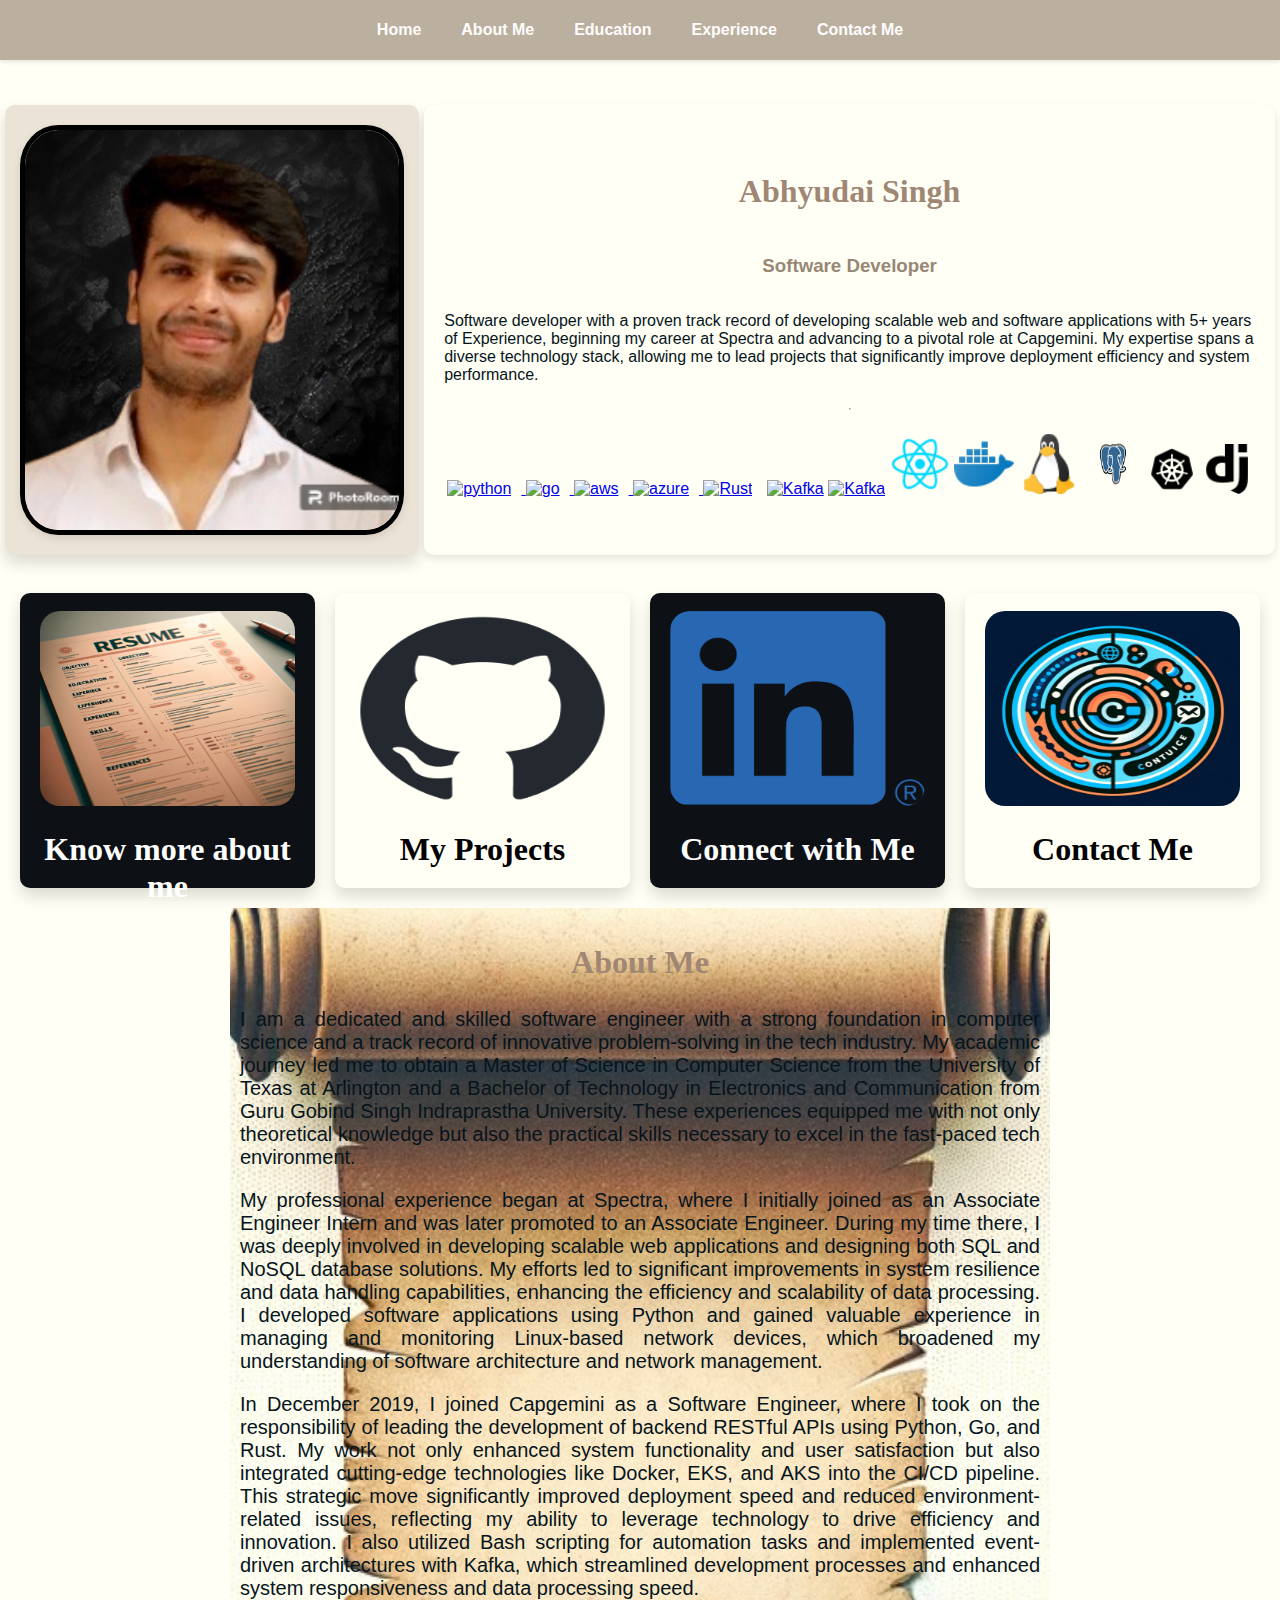
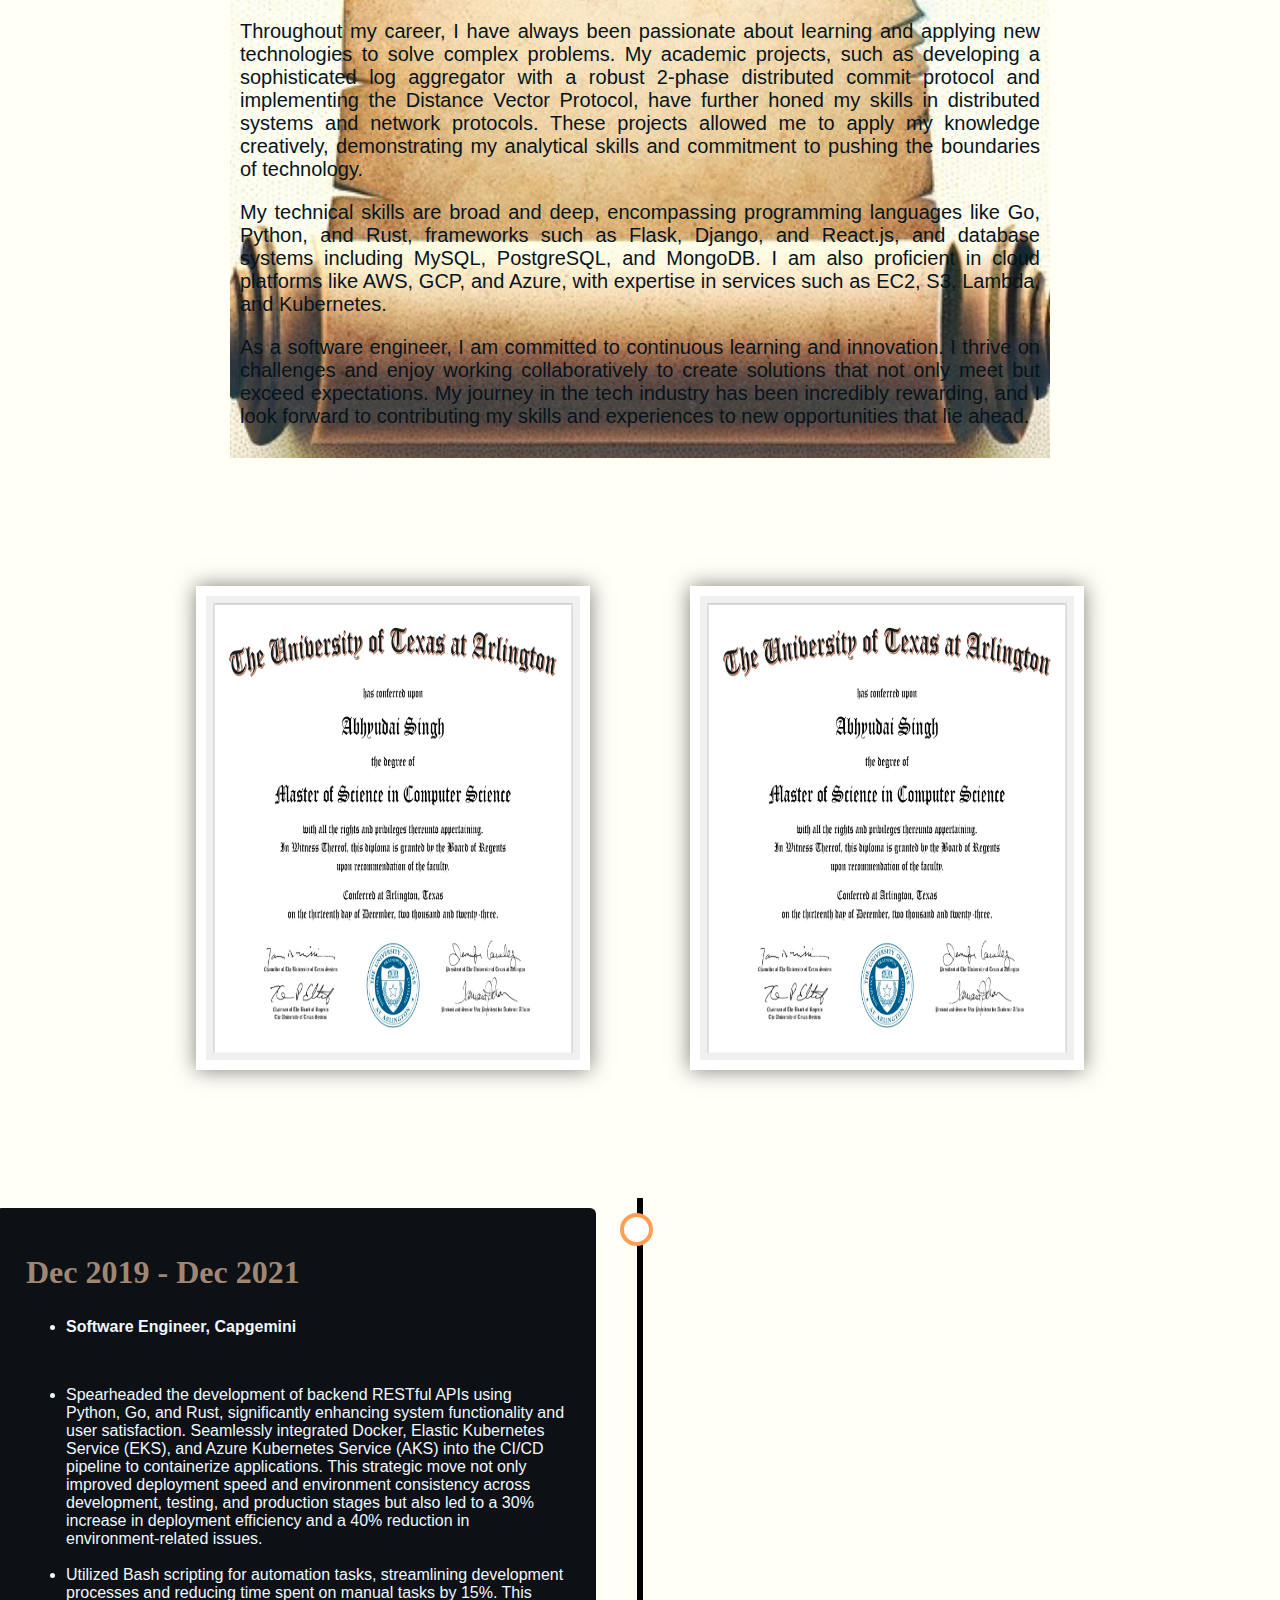
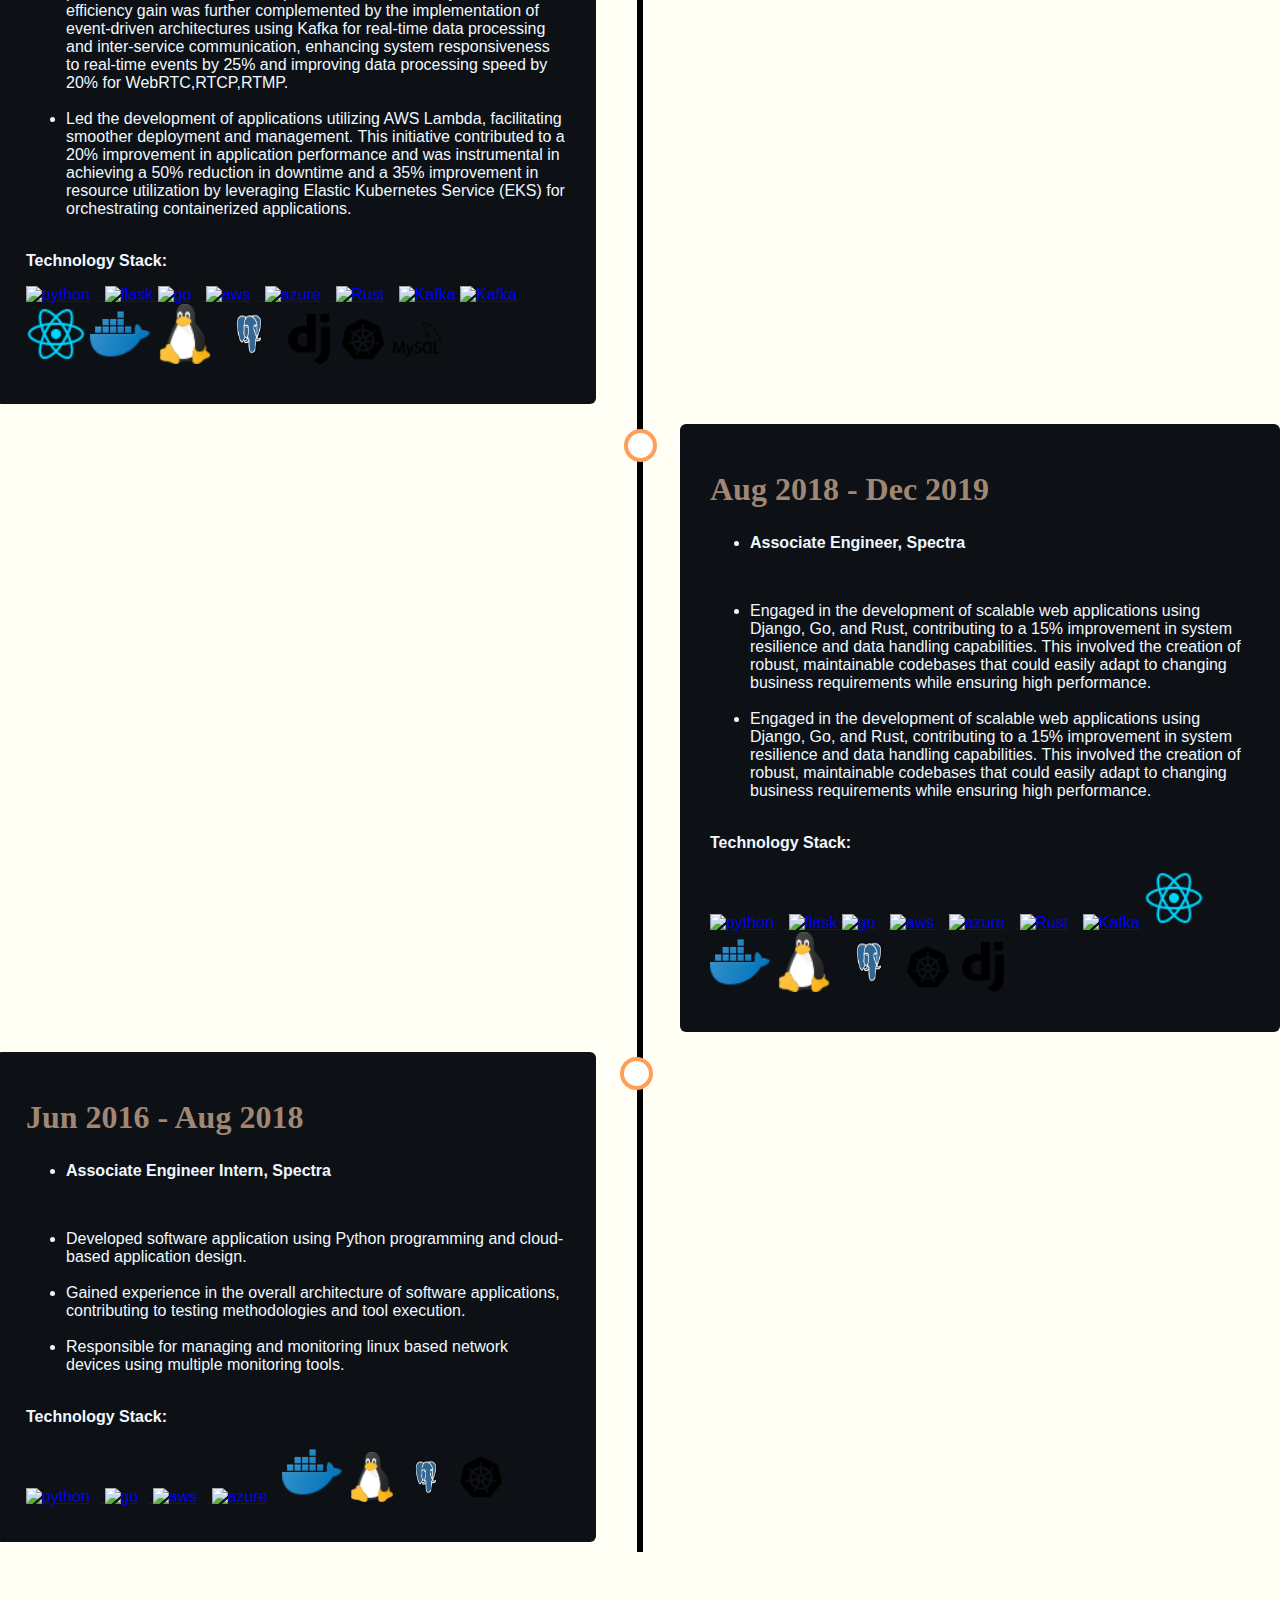
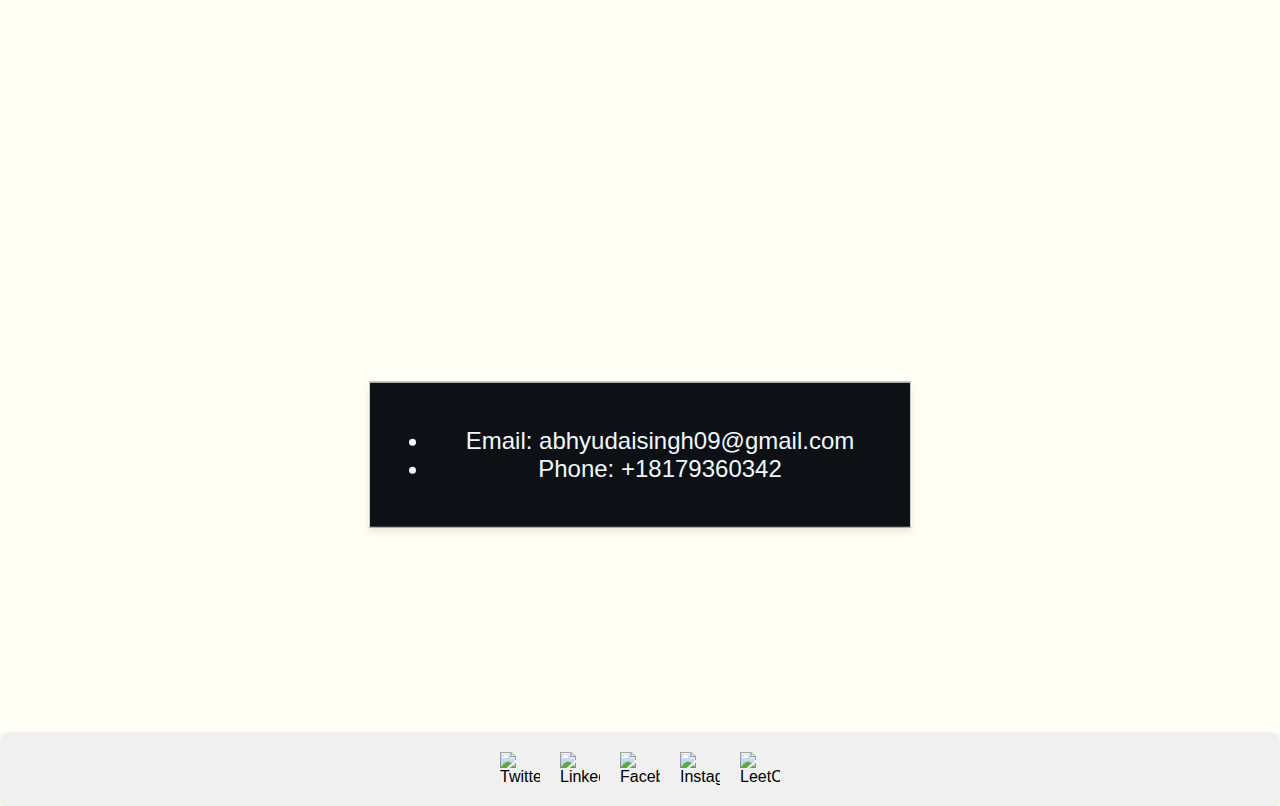
==== index.html @ ac322823 "final" ====
<!DOCTYPE html>
<html lang="en">
<head>
<meta charset="UTF-8">
<meta name="viewport" content="width=device-width, initial-scale=1.0">
<title>Abhyudai Singh - Software Developer</title>
<link rel="stylesheet" href="./css/homepage.css">
<link rel="stylesheet" href="./css/imgaboutme.css">
<link rel="stylesheet" href="./css/lowecontainer.css">
<link rel="stylesheet" href="./css/aboutme.css">
<link rel="stylesheet" href="./css/education.css">
<link rel="stylesheet" href="./css/experience.css">
<link rel="stylesheet" href="./css/contact.css">
<script src="./javascript/homepage.js" defer></script>
</head>
<body>

<header>
  <nav class="navbar">
    <ul class="nav-links">
      <li><a href="#home">Home</a></li>
      <li><a href="#aboutme">About Me</a></li>
      <li><a href="#Education">Education</a></li>
      <li><a href="#Experience">Experience</a></li>
      <li><a href="#Contact">Contact Me</a></li>
    </ul>
  </nav>
</header>


<section id="home">
  <div class="flex-container">
      <div class="profile-card">
          <img src="./media/Profileimage2.png" alt="Profile Photo" class="profile-photo">
      </div>
      <div class="right-box">
          <h2>Abhyudai Singh</h2>
          <h3>Software Developer</h3>
          <p>Software developer with a proven track record of developing scalable web and software applications with 5+ years of Experience, beginning my career at Spectra and advancing to a pivotal role at Capgemini. 
            My expertise spans a diverse technology stack, allowing me to lead projects that significantly improve deployment efficiency and system performance.
          <hr>
          <p>
            <a href="https://www.python.org" target="blank" rel="noreferrer"> <img src="https://raw.githubusercontent.com/devicons/devicon/master/icons/python/python-original.svg" alt="python" width="50" height="50" style="padding-right: 10px;"/> </a> 
            <a href="https://golang.org" target="blank" rel="noreferrer"> <img src="https://raw.githubusercontent.com/devicons/devicon/master/icons/go/go-original.svg" alt="go" width="50" height="50" style="padding-right: 10px;"/> </a>
            <a href="https://aws.amazon.com" target="blank" rel="noreferrer"> <img src="https://raw.githubusercontent.com/devicons/devicon/master/icons/amazonwebservices/amazonwebservices-original-wordmark.svg" alt="aws" width="50" height="50"" style="padding-right: 10px;"/> </a>
            <a href="https://azure.microsoft.com/en-in/" target="blank" rel="noreferrer"> <img src="https://www.vectorlogo.zone/logos/microsoft_azure/microsoft_azure-icon.svg" alt="azure" width="50" height="50" style="padding-right: 10px;"/> </a>
            <a href="https://www.rust-lang.org/" target="_blank" rel="noreferrer"><img src="https://www.rust-lang.org/static/images/rust-logo-blk.svg" alt="Rust" width="50" height="50" style="padding-right: 10px;"/></a>
            <a href="https://kafka.apache.org/" target="_blank" rel="noreferrer"><img src="https://kafka.apache.org/logos/kafka_logo--simple.png" alt="Kafka" width="60" height="60"/></a>
            <a href="https://rocket.rs/" target="_blank" rel="noreferrer"><img src="https://rocket.rs/v0.5/images/box-logo.png?__bcid=0C0FB3C3D426B1CE" alt="Kafka" width="50" height="50"/></a>
            <img src="./media/react.png" alt="Degree" alt="react" width="60" height="60">
            <img src="./media/docker.png" alt="Degree" alt="docker" width="60" height="60">
            <img src="./media/linux.png" alt="Degree" alt="linux" width="60" height="60">
            <img src="./media/PostgreSQL.png" alt="Degree" alt="postgres" width="60" height="60">
            <img src="./media/kubernetes_icon.png"  alt="kubernetes" width="50" height="50">
            <img src="./media/django.png" alt="Degree" alt="django" width="50" height="50">
          </p>
      </div>
  </div>

  <div class="flex-container2">
    <div class="box profile-card">
        <div class="inner-box">
          <a href="https://drive.google.com/file/d/14_QAOTYILf1igeqcrAUSYI22vL2f5qqM/view?usp=sharing" title="Click to view">
          <img src="./media/resume.png" alt="Resume" width="100%" height="80%" class="img-rounded"></a>
          <h1>Know more about me</h1>
        </div>
    </div>
    <div class="box profile-card">
        <div class="inner-box">
          <a href="https://github.com/Axs7941" title="Click to view">
            <img src="./media/github-mark.png" alt="Github" width="100%" height="80%" class="img-rounded"></a>
            <h1>My Projects</h1>
        </div>
    </div>
    <div class="box profile-card">
        <div class="inner-box">
          <a href="https://www.linkedin.com/in/abhyudaisingh09/" title="Click to view">
            <img src="./media/linkedin.png" alt="LinkedIN" width="100%" height="80%" class="img-rounded" ></a>
            <h1>Connect with Me</h1>
        </div>
    </div>
    <div class="box profile-card">
        <div class="inner-box">
            <a href="#Contact" title="Click to view">
            <img src="./media/contact.png" alt="Contact Me" width="100%" height="80%" class="img-rounded" ></a>
            <h1>Contact Me</h1>
        </div>
    </div>
  </div>
</section>


<section id="aboutme">
  <article>
    <div class="scroll">
      <h2 style="text-align: center;">About Me</h2>
      <p>I am a dedicated and skilled software engineer with a strong foundation in computer science and a track record of innovative problem-solving in the tech industry. My academic journey led me to obtain a Master of Science in Computer Science from the University of Texas at Arlington and a Bachelor of Technology in Electronics and Communication from Guru Gobind Singh Indraprastha University. These experiences equipped me with not only theoretical knowledge but also the practical skills necessary to excel in the fast-paced tech environment.</p>

      <p>My professional experience began at Spectra, where I initially joined as an Associate Engineer Intern and was later promoted to an Associate Engineer. During my time there, I was deeply involved in developing scalable web applications and designing both SQL and NoSQL database solutions. My efforts led to significant improvements in system resilience and data handling capabilities, enhancing the efficiency and scalability of data processing. I developed software applications using Python and gained valuable experience in managing and monitoring Linux-based network devices, which broadened my understanding of software architecture and network management.</p>

      <p>In December 2019, I joined Capgemini as a Software Engineer, where I took on the responsibility of leading the development of backend RESTful APIs using Python, Go, and Rust. My work not only enhanced system functionality and user satisfaction but also integrated cutting-edge technologies like Docker, EKS, and AKS into the CI/CD pipeline. This strategic move significantly improved deployment speed and reduced environment-related issues, reflecting my ability to leverage technology to drive efficiency and innovation. I also utilized Bash scripting for automation tasks and implemented event-driven architectures with Kafka, which streamlined development processes and enhanced system responsiveness and data processing speed.</p>

      <p>Throughout my career, I have always been passionate about learning and applying new technologies to solve complex problems. My academic projects, such as developing a sophisticated log aggregator with a robust 2-phase distributed commit protocol and implementing the Distance Vector Protocol, have further honed my skills in distributed systems and network protocols. These projects allowed me to apply my knowledge creatively, demonstrating my analytical skills and commitment to pushing the boundaries of technology.</p>

      <p>My technical skills are broad and deep, encompassing programming languages like Go, Python, and Rust, frameworks such as Flask, Django, and React.js, and database systems including MySQL, PostgreSQL, and MongoDB. I am also proficient in cloud platforms like AWS, GCP, and Azure, with expertise in services such as EC2, S3, Lambda, and Kubernetes.</p>

      <p>As a software engineer, I am committed to continuous learning and innovation. I thrive on challenges and enjoy working collaboratively to create solutions that not only meet but exceed expectations. My journey in the tech industry has been incredibly rewarding, and I look forward to contributing my skills and experiences to new opportunities that lie ahead.</p>
    </div>
    
</article>

</section>


<section id="Education">
  <div class="frames-container">
    <div class="photo-frame">
      <img src="./media/Gdegre.jpg" alt="Degree">
    </div>
    <div class="photo-frame">
      <img src="./media/Gdegre.jpg" alt="Degree">
    </div>
  </div>
</section>

<section id="Experience">
  <div class="timeline">
    <div class="container left">
      <div class="content">
        <h2>Dec 2019 - Dec 2021</h2>
        <ul><li><strong>Software Engineer, Capgemini</strong></li></ul><br>
        <ul>
          <li>Spearheaded the development of backend RESTful APIs using Python, Go, and Rust, significantly enhancing system
            functionality and user satisfaction. Seamlessly integrated Docker, Elastic Kubernetes Service (EKS), and Azure
            Kubernetes Service (AKS) into the CI/CD pipeline to containerize applications. This strategic move not only improved
            deployment speed and environment consistency across development, testing, and production stages but also led
            to a 30% increase in deployment efficiency and a 40% reduction in environment-related issues.</li><br>
          <li>Utilized Bash scripting for automation tasks, streamlining development processes and reducing time spent on
            manual tasks by 15%. This efficiency gain was further complemented by the implementation of event-driven
            architectures using Kafka for real-time data processing and inter-service communication, enhancing system
            responsiveness to real-time events by 25% and improving data processing speed by 20% for WebRTC,RTCP,RTMP.</li><br>
          <li>Led the development of applications utilizing AWS Lambda, facilitating smoother deployment and management.
            This initiative contributed to a 20% improvement in application performance and was instrumental in achieving a
            50% reduction in downtime and a 35% improvement in resource utilization by leveraging Elastic Kubernetes Service
            (EKS) for orchestrating containerized applications.</li><br>
        </ul> 
        </p>
        <strong>Technology Stack:</strong>
        <p>
          <a href="https://www.python.org" target="blank" rel="noreferrer"> <img src="https://raw.githubusercontent.com/devicons/devicon/master/icons/python/python-original.svg" alt="python" width="50" height="50" style="padding-right: 10px;"/> </a> 
          <a href="https://flask.palletsprojects.com/" target="_blank" rel="noreferrer"> <img src="https://www.vectorlogo.zone/logos/pocoo_flask/pocoo_flask-icon.svg" alt="flask" width="50" height="50"/> </a> 
          <a href="https://golang.org" target="blank" rel="noreferrer"> <img src="https://raw.githubusercontent.com/devicons/devicon/master/icons/go/go-original.svg" alt="go" width="50" height="50" style="padding-right: 10px;"/> </a>
          <a href="https://aws.amazon.com" target="blank" rel="noreferrer"> <img src="https://raw.githubusercontent.com/devicons/devicon/master/icons/amazonwebservices/amazonwebservices-original-wordmark.svg" alt="aws" width="50" height="50"" style="padding-right: 10px;"/> </a>
          <a href="https://azure.microsoft.com/en-in/" target="blank" rel="noreferrer"> <img src="https://www.vectorlogo.zone/logos/microsoft_azure/microsoft_azure-icon.svg" alt="azure" width="50" height="50" style="padding-right: 10px;"/> </a>
          <a href="https://www.rust-lang.org/" target="_blank" rel="noreferrer"><img src="https://www.rust-lang.org/static/images/rust-logo-blk.svg" alt="Rust" width="50" height="50" style="padding-right: 10px;"/></a>
          <a href="https://kafka.apache.org/" target="_blank" rel="noreferrer"><img src="https://kafka.apache.org/logos/kafka_logo--simple.png" alt="Kafka" width="60" height="60"/></a>
          <a href="https://rocket.rs/" target="_blank" rel="noreferrer"><img src="https://rocket.rs/v0.5/images/box-logo.png?__bcid=0C0FB3C3D426B1CE" alt="Kafka" width="50" height="50"/></a>
          <img src="./media/react.png" alt="Degree" alt="react" width="60" height="60">
          <img src="./media/docker.png" alt="Degree" alt="docker" width="60" height="60">
          <img src="./media/linux.png" alt="Degree" alt="linux" width="60" height="60">
          <img src="./media/PostgreSQL.png" alt="Degree" alt="postgres" width="60" height="60">
          <img src="./media/django.png" alt="Degree" alt="django" width="50" height="50">
          <img src="./media/kubernetes_icon.png"  alt="kubernetes" width="50" height="50">
          <img src="./media/mysql.png" alt="Degree" alt="mysql" width="50" height="50">
        </p>
      </div>
    </div>
    <div class="container right">
      <div class="content">
        <h2>Aug 2018 - Dec 2019</h2>
        <ul><li><strong>Associate Engineer, Spectra</strong></li></ul><br>
        <ul>
          <li>Engaged in the development of scalable web applications using Django, Go, and Rust, contributing to a 15%
            improvement in system resilience and data handling capabilities. This involved the creation of robust, maintainable
            codebases that could easily adapt to changing business requirements while ensuring high performance.</li><br>
          <li>Engaged in the development of scalable web applications using Django, Go, and Rust, contributing to a 15%
            improvement in system resilience and data handling capabilities. This involved the creation of robust, maintainable
            codebases that could easily adapt to changing business requirements while ensuring high performance.</li><br>  
        </ul>     
            <strong>Technology Stack:</strong> 
            <p>
              <a href="https://www.python.org" target="blank" rel="noreferrer"> <img src="https://raw.githubusercontent.com/devicons/devicon/master/icons/python/python-original.svg" alt="python" width="50" height="50" style="padding-right: 10px;"/> </a> 
              <a href="https://flask.palletsprojects.com/" target="_blank" rel="noreferrer"> <img src="https://www.vectorlogo.zone/logos/pocoo_flask/pocoo_flask-icon.svg" alt="flask" width="50" height="50"/> </a> 
              <a href="https://golang.org" target="blank" rel="noreferrer"> <img src="https://raw.githubusercontent.com/devicons/devicon/master/icons/go/go-original.svg" alt="go" width="50" height="50" style="padding-right: 10px;"/> </a>
              <a href="https://aws.amazon.com" target="blank" rel="noreferrer"> <img src="https://raw.githubusercontent.com/devicons/devicon/master/icons/amazonwebservices/amazonwebservices-original-wordmark.svg" alt="aws" width="50" height="50"" style="padding-right: 10px;"/> </a>
              <a href="https://azure.microsoft.com/en-in/" target="blank" rel="noreferrer"> <img src="https://www.vectorlogo.zone/logos/microsoft_azure/microsoft_azure-icon.svg" alt="azure" width="50" height="50" style="padding-right: 10px;"/> </a>
              <a href="https://www.rust-lang.org/" target="_blank" rel="noreferrer"><img src="https://www.rust-lang.org/static/images/rust-logo-blk.svg" alt="Rust" width="50" height="50" style="padding-right: 10px;"/></a>
              <a href="https://kafka.apache.org/" target="_blank" rel="noreferrer"><img src="https://kafka.apache.org/logos/kafka_logo--simple.png" alt="Kafka" width="60" height="60"/></a>
              <img src="./media/react.png" alt="Degree" alt="react" width="60" height="60">
              <img src="./media/docker.png" alt="Degree" alt="docker" width="60" height="60">
              <img src="./media/linux.png" alt="Degree" alt="linux" width="60" height="60">
              <img src="./media/PostgreSQL.png" alt="Degree" alt="postgres" width="60" height="60">
              <img src="./media/kubernetes_icon.png"  alt="kubernetes" width="50" height="50">
              <img src="./media/django.png" alt="Degree" alt="django" width="50" height="50">
            </p>
      </div>
    </div>
    <div class="container left">
      <div class="content">
        <h2>Jun 2016 - Aug 2018</h2>
        <ul><li><strong>Associate Engineer Intern, Spectra</strong></li></ul><br>
        <ul>
          <li>Developed software application using Python programming and cloud-based application design.</li><br>
          <li>Gained experience in the overall architecture of software applications, contributing to testing methodologies and
            tool execution.</li><br>
          <li>Responsible for managing and monitoring linux based network devices using multiple monitoring tools.</li><br>  
        </ul>
        <strong>Technology Stack:</strong></p>
        <p>
          <a href="https://www.python.org" target="blank" rel="noreferrer"> <img src="https://raw.githubusercontent.com/devicons/devicon/master/icons/python/python-original.svg" alt="python" width="50" height="50" style="padding-right: 10px;"/> </a> 
          <a href="https://golang.org" target="blank" rel="noreferrer"> <img src="https://raw.githubusercontent.com/devicons/devicon/master/icons/go/go-original.svg" alt="go" width="50" height="50" style="padding-right: 10px;"/> </a>
          <a href="https://aws.amazon.com" target="blank" rel="noreferrer"> <img src="https://raw.githubusercontent.com/devicons/devicon/master/icons/amazonwebservices/amazonwebservices-original-wordmark.svg" alt="aws" width="50" height="50"" style="padding-right: 10px;"/> </a>
          <a href="https://azure.microsoft.com/en-in/" target="blank" rel="noreferrer"> <img src="https://www.vectorlogo.zone/logos/microsoft_azure/microsoft_azure-icon.svg" alt="azure" width="50" height="50" style="padding-right: 10px;"/> </a>
          <img src="./media/docker.png" alt="Degree" alt="docker" width="60" height="60">
          <img src="./media/linux.png" alt="Degree" alt="linux" width="50" height="50">
          <img src="./media/PostgreSQL.png" alt="postgres" width="50" height="50">
          <img src="./media/kubernetes_icon.png"  alt="kubernetes" width="50" height="50">
        </p>
      </div>
    </div>
  </div>

</section> 

<section id="Contact">
  <div class="big-box">
    <div class="small-box">
      <ul>
        <li>Email: abhyudaisingh09@gmail.com</li>
        <li>Phone: +18179360342</li>
      </ul> 
      </div>
  </div>
  <div class="contact-icons">
    <a href="https://twitter.com/abhyuda40724102" target="_blank"><img src="https://raw.githubusercontent.com/rahuldkjain/github-profile-readme-generator/master/src/images/icons/Social/twitter.svg" alt="Twitter" height="30" width="40" /></a>
    <a href="https://www.linkedin.com/in/abhyudaisingh09/" target="_blank"><img src="https://raw.githubusercontent.com/rahuldkjain/github-profile-readme-generator/master/src/images/icons/Social/linked-in-alt.svg" alt="LinkedIn" height="30" width="40" /></a>
    <a href="https://fb.com/abhyudai singh" target="_blank"><img src="https://raw.githubusercontent.com/rahuldkjain/github-profile-readme-generator/master/src/images/icons/Social/facebook.svg" alt="Facebook" height="30" width="40" /></a>
    <a href="https://instagram.com/abhyudasingh" target="_blank"><img src="https://raw.githubusercontent.com/rahuldkjain/github-profile-readme-generator/master/src/images/icons/Social/instagram.svg" alt="Instagram" height="30" width="40" /></a>
    <a href="https://www.leetcode.com/axs7941" target="_blank"><img src="https://raw.githubusercontent.com/rahuldkjain/github-profile-readme-generator/master/src/images/icons/Social/leet-code.svg" alt="LeetCode" height="30" width="40" /></a>
  </div>
</section>


</body>
</html>
---- css/homepage.css ----
/* Add this to your styles.css file */
body {
    margin: 0;
    font-family: 'Arial', sans-serif;
    background-color: rgba(255,255,245,255);
  }
  
  .navbar {
    background-color: rgba(187,176,159,255); /* Light peach background */
    box-shadow: 0 2px 4px rgba(0,0,0,0.1); /* Add subtle shadow to navbar */
  }
  
  .nav-links {
    list-style: none;
    padding: 0;
    margin: 0;
    display: flex;
    justify-content: center; /* Center navbar items horizontally */
    align-items: center;
    height: 60px; /* Set the height of the navbar */
  }
  
  .nav-links li {
    padding: 0 20px; /* Add padding to each navbar item */
  }
  
  .nav-links a {
    text-decoration: none;
    color: rgba(255,252,252,255); /* Dark text for the links */
    font-size: 16px;
    font-weight: bold;
    transition: color 0.3s ease-in-out;
  }
  
  .nav-links li .active {
    color: #4CAF50; /* Change as needed */
  }

  
  .nav-links a:hover {
    color:rgba(27,32,29,255); /* Change color on hover */
  }
---- css/imgaboutme.css ----
/* Flex Container */
.flex-container {
  display: flex;
  justify-content: space-between; /* Adjust this as needed */
  padding: 5px;
  gap: 5px; /* Space between flex items */
  background-color: transparent; /* Example background color */
  margin-top: 40px;
  height: 50vh;
}

/* Profile Card */
.profile-card {
  width: 30%; /* Occupies 35% of the flex container */
  text-align: center;
  background-color: rgba(235,228,214,255);
  padding: 20px;
  border-radius: 10px;
  box-shadow: 0 8px 16px rgba(0, 0, 0, 0.15);
  transition: transform 0.3s ease, box-shadow 0.3s ease;
  display: flex;
  flex-direction: column;
  align-items: center; /* Center align the items for smaller widths */
}

.profile-card:hover {
  transform: translateY(-5px);
  box-shadow: 0 12px 24px rgba(0, 0, 0, 0.2);
}


/* Profile Photo */
.profile-photo {
  width: 100%; /* Fixed size, adjust based on design needs */
  height: 100%;
  object-fit: cover;
  border-radius: 10%;
  border: 5px solid rgb(0, 0, 0);
  box-shadow: 0 4px 8px rgba(0, 0, 0, 0.1);
}

.profile-card:hover .profile-photo {
  transform: scale(1.05);
}



/* Right Box CSS with Hover Effect */
.right-box {
  width: 65%; /* Takes up the remaining space if the profile card is 35% */
  background-color: rgba(255,255,245,255); /* Dark background for contrast */
  padding: 20px;
  border-radius: 10px;
  box-shadow: 0 4px 8px rgba(0, 0, 0, 0.1);
  display: flex;
  flex-direction: column; /* Stack content vertically */
  justify-content: center; /* Center content vertically */
  align-items: center; /* Center content horizontally */
  transition: transform 0.3s ease, box-shadow 0.3s ease; /* Smooth transitions for hover */
}

.right-box:hover {
  transform: translateY(-5px); /* Move up slightly on hover */
  box-shadow: 0 12px 24px rgba(0, 0, 0, 0.2); /* Enhance shadow on hover */
}

h2 {
  font-family: 'Brush Script MT', cursive;
  font-weight: bold;
  color: rgba(160,135,116,255);
  font-size: xx-large;
}

h3 {
  font-family: 'Montserrat', sans-serif;
  font-weight: regular;
  color:rgba(151,135,116,255);
}

p {
  font-family: 'Open Sans', sans-serif;
  font-weight: regular;
  color: rgba(6,20,28,255);
}
---- css/lowecontainer.css ----
.flex-container2 {
    margin-top: 1%;
    display: flex;
    justify-content: space-between;
    padding: 20px;
    gap: 20px; /* Creates space between flex items */
}

.box {
    flex: 1; /* Makes each box take equal width */
    padding-top : 5px; /* Padding inside each box */
    text-align: center; /* Centers text inside the box */
    height: 30vh;
    display: flex;
    justify-content: center; /* Center the inner box horizontally */
    align-items: center; /* Center the inner box vertically */
    position: relative; /* Ensures proper positioning of the inner box */
    color: white;
}

.box:nth-child(odd) {
    background-color: rgba(13,17,22,255);
    color: white;
  }
  
  /* This targets even boxes */
.box:nth-child(even) {
    background-color: rgba(255,255,245,1);
    color: black;
  }

.inner-box {
    width: 100%; /* Smaller width compared to the parent box */
    height: 90%; /* Smaller height compared to the parent box */
    text-align: center; /* Centers text within the inner box */
    border-radius: 20%;
    font-family: 'Brush Script MT', cursive;
}
  


.profile-card:hover .inner-box {
    transform: scale(1.05);
  }

.img-rounded {
    border-radius: 20px;
  }
---- css/aboutme.css ----
.scroll {
    max-width: 800px;
    background: url('../media/scroll.jpg') no-repeat center center;
    background-size: 100vh;
    padding: 10px 10px;
    font-family: 'Times New Roman', serif;
    font-size: 20px;
    color: #333;
    text-align: justify;
    margin: 0 auto;
    overflow: hidden;
  }
  
  /* New class for animation */
  .animate-scroll {
    animation: scrollUnveil 2s ease forwards;
  }
  
  @keyframes scrollUnveil {
    from { max-height: 0; }
    to { max-height: 2500px; } /* Adjust as necessary */
  }
---- css/education.css ----
.frames-container {
    padding: 10%;
    display: flex;
    justify-content: center; /* Aligns the photo frames in the center horizontally */
    gap: 100px; /* Creates space between the frames */
  }

  .photo-frame {
    box-shadow: 0 0 20px rgba(0,0,0,0.5);
    border: 10px solid #fff;
    padding: 7px;
    box-sizing: border-box;
    background-color: #f0f0f0;
    flex: 0 0 300px; /* Don't grow, don't shrink, start at 300px */
  }

  .photo-frame img {
    display: block;
    width: 40vh;
    height: 50vh;
  }
---- css/experience.css ----
/* The actual timeline (the vertical ruler) */
.timeline {
    position: relative;
    max-width: 1200px;
    margin: 0 auto;
  }
  
  /* The actual timeline (the vertical ruler) */
.timeline::after {
    content: '';
    position: absolute;
    width: 6px;
    background-color:black;
    top: 0;
    bottom: 0;
    left: 50%;
    margin-left: -3px;
  }
  
  /* Container around content */
.container {
    padding: 10px 40px;
    position: relative;
    background-color: inherit;
    width: 50%;
  }
  
  /* The circles on the timeline */
.container::after {
    content: '';
    position: absolute;
    width: 25px;
    height: 25px;
    right: -17px;
    background-color: white;
    border: 4px solid #FF9F55;
    top: 15px;
    border-radius: 50%;
    z-index: 1;
  }

  
  /* Place the container to the left */
.left {
    left: -7%;
  }
  
  /* Place the container to the right */
.right {
    left: 50%;
  }
  
  /* Add arrows to the left container (pointing right) */
.left::before {
    content: " ";
    height: 0;
    position: absolute;
    top: 22px;
    width: 0;
    z-index: 1;
    right: 20px;
    border: medium solid white;
    border-width: 10px 0 10px 10px;
    border-color: transparent transparent transparent white;
  }
  
  /* Add arrows to the right container (pointing left) */
.right::before {
    content: " ";
    height: 0;
    position: absolute;
    top: 22px;
    width: 0;
    z-index: 1;
    left: 30px;
    border: medium solid white;
    border-width: 10px 10px 10px 0;
    border-color: transparent white transparent transparent;
  }
  
  /* Fix the circle for containers on the right side */
.right::after {
    left: -16px;
  }
  
  /* The actual content */
.content {
    padding: 20px 30px;
    background-color: rgba(13,17,22,255);
    position: relative;
    border-radius: 6px;
    color: aliceblue;
  }

  .timeline .container .content h4 p {
    color: aliceblue; /* Adjust the color as needed */
  }
  
  /* Media queries - Responsive timeline on screens less than 600px wide */
  @media screen and (max-width: 600px) {
    .timeline::after {
    left: 31px;
    }
    
    /* Full-width containers */
    .container {
    width: 100%;
    padding-left: 70px;
    padding-right: 25px;
    }
    
    /* Make sure that all arrows are pointing leftwards */
    .container::before {
    left: 60px;
    border: medium solid white;
    border-width: 10px 10px 10px 0;
    border-color: transparent white transparent transparent;
    }
  
    /* Make sure all circles are at the same spot */
    .left::after, .right::after {
    left: 15px;
    }
    
    /* Make all right containers behave like the left ones */
    .right {
    left: 0%;
    }
  }
---- css/contact.css ----
.big-box {
    position: relative; /* Establish a positioning context */
    display: flex;
    justify-content: start; /* Align items to the start (left) */
    align-items: end; /* Align items to the end (bottom) */
    height: 80vh; /* Adjust the height as needed */
    padding: 20px;
}

.small-box {
    padding: 20px;
    background-color: rgba(13,17,22,255); /* Light grey background */
    border: 1px solid #ccc; /* Add a border */
    box-shadow: 0 4px 8px rgba(0,0,0,0.1); /* Add shadow for depth */
    width: 500px; /* Adjust width as needed */
    text-align: center;
    transition: transform 0.3s ease-in-out, margin 0.3s ease-in-out; /* Smooth transition for transform and margin */
    position: absolute; /* Absolute positioning relative to its parent */
    left: 50%; /* Shift to the left of the page by 50% of the parent width */
    bottom: 30%; /* Shift towards the bottom by 30% of the parent height */
    transform: translate(-50%, 30%); /* Adjust positioning to center and move down */
    color: aliceblue;
    font-size: x-large;
}

.small-box:hover {
    transform: scale(1.05) translate(-50%, 30%); /* Maintain position adjustment on hover while enlarging */
    margin: 0 15px; /* Add margin to act as a visual border */
}

.contact-icons {
    display: flex;
    justify-content: center; /* Center icons horizontally */
    align-items: center; /* Align icons vertically */
    padding: 20px;
    margin-top: 20px; /* Add some space above the container */
    background-color: rgba(240,240,240,255); /* Light grey background */
    border-radius: 10px; /* Rounded corners for the container */
    box-shadow: 0 4px 8px rgba(0,0,0,0.1); /* Subtle shadow for depth */
    gap: 20px; /* Space between each icon */
}

.contact-icons a {
    display: inline-flex; /* Make the anchor elements flex containers too */
    justify-content: center;
    align-items: center;
    text-decoration: none; /* Remove underline from links */
    color: inherit; /* Icons inherit the text color from parent */
}

.contact-icons img {
    width: 40px; /* Set a standard width for icons */
    height: auto; /* Maintain aspect ratio */
    transition: transform 0.3s ease-in-out; /* Smooth transformation on hover */
}

.contact-icons img:hover {
    transform: scale(1.1); /* Slightly enlarge icons on hover */
}
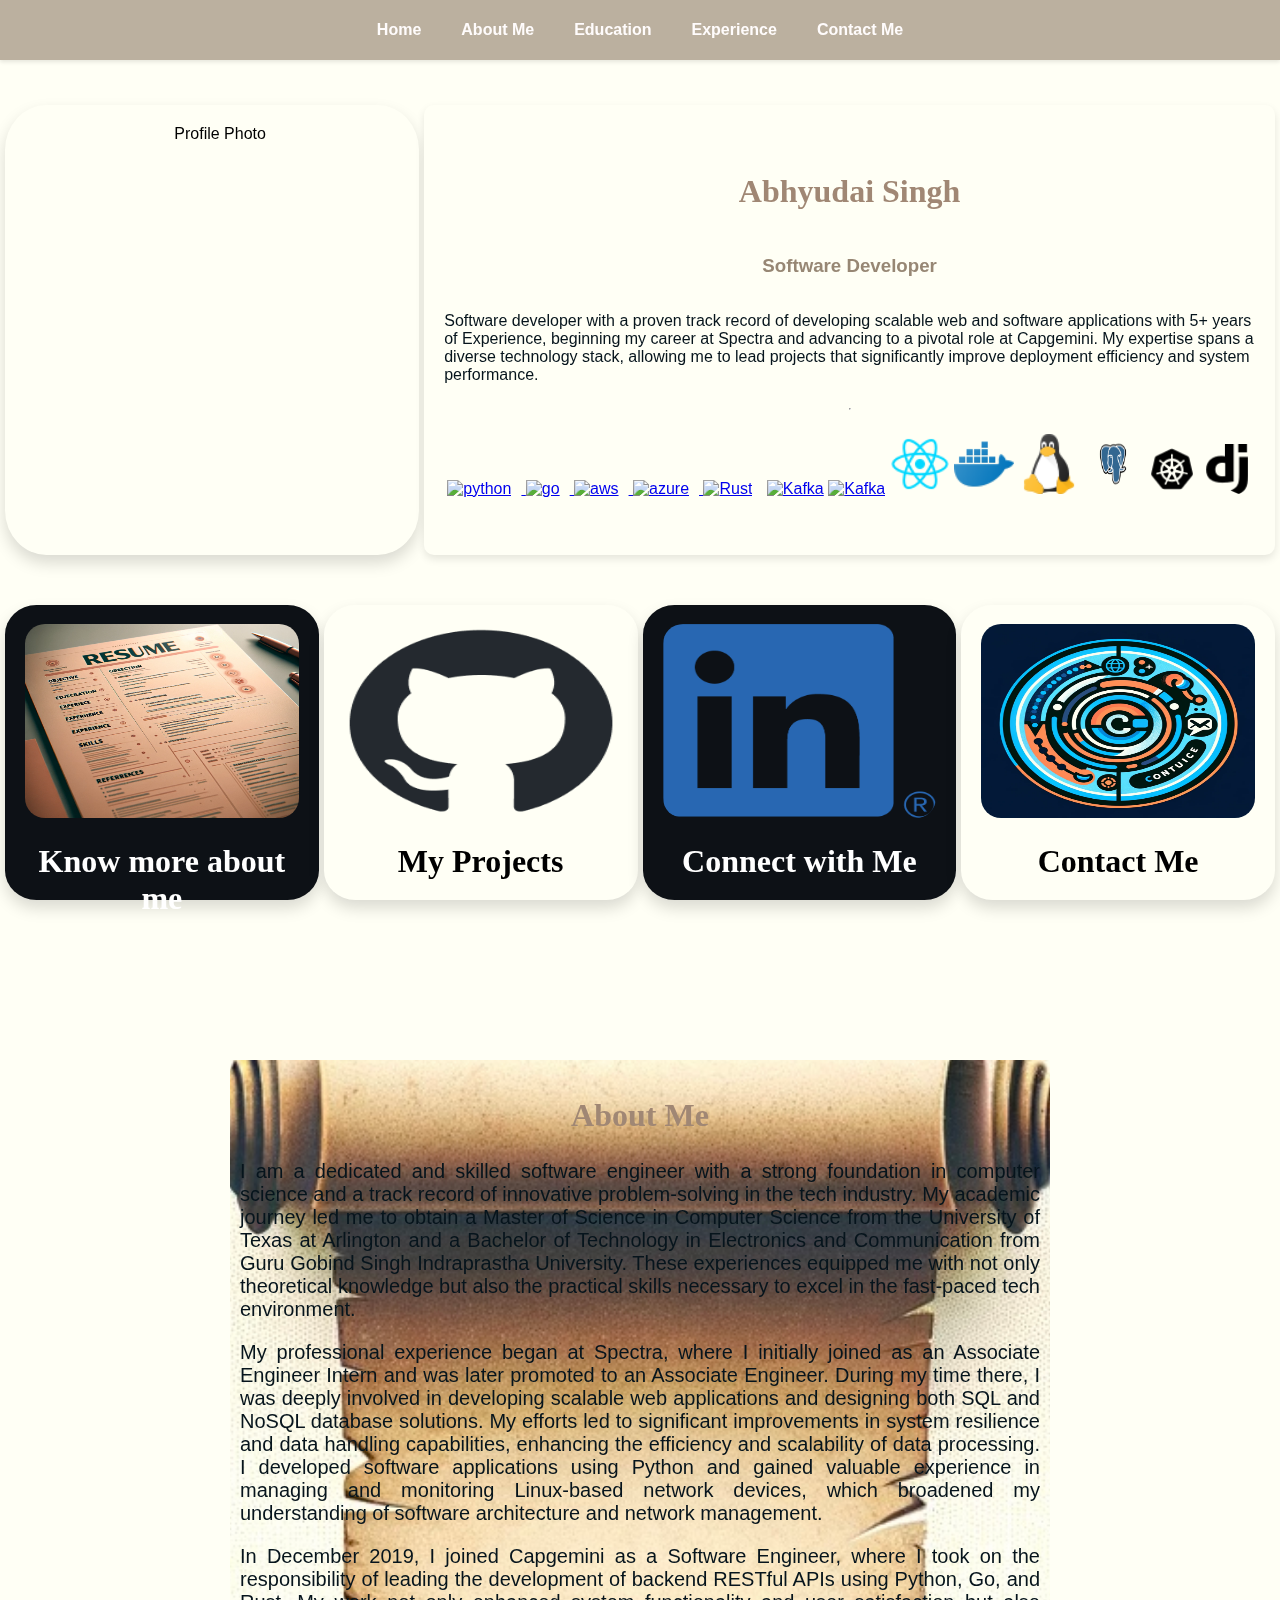
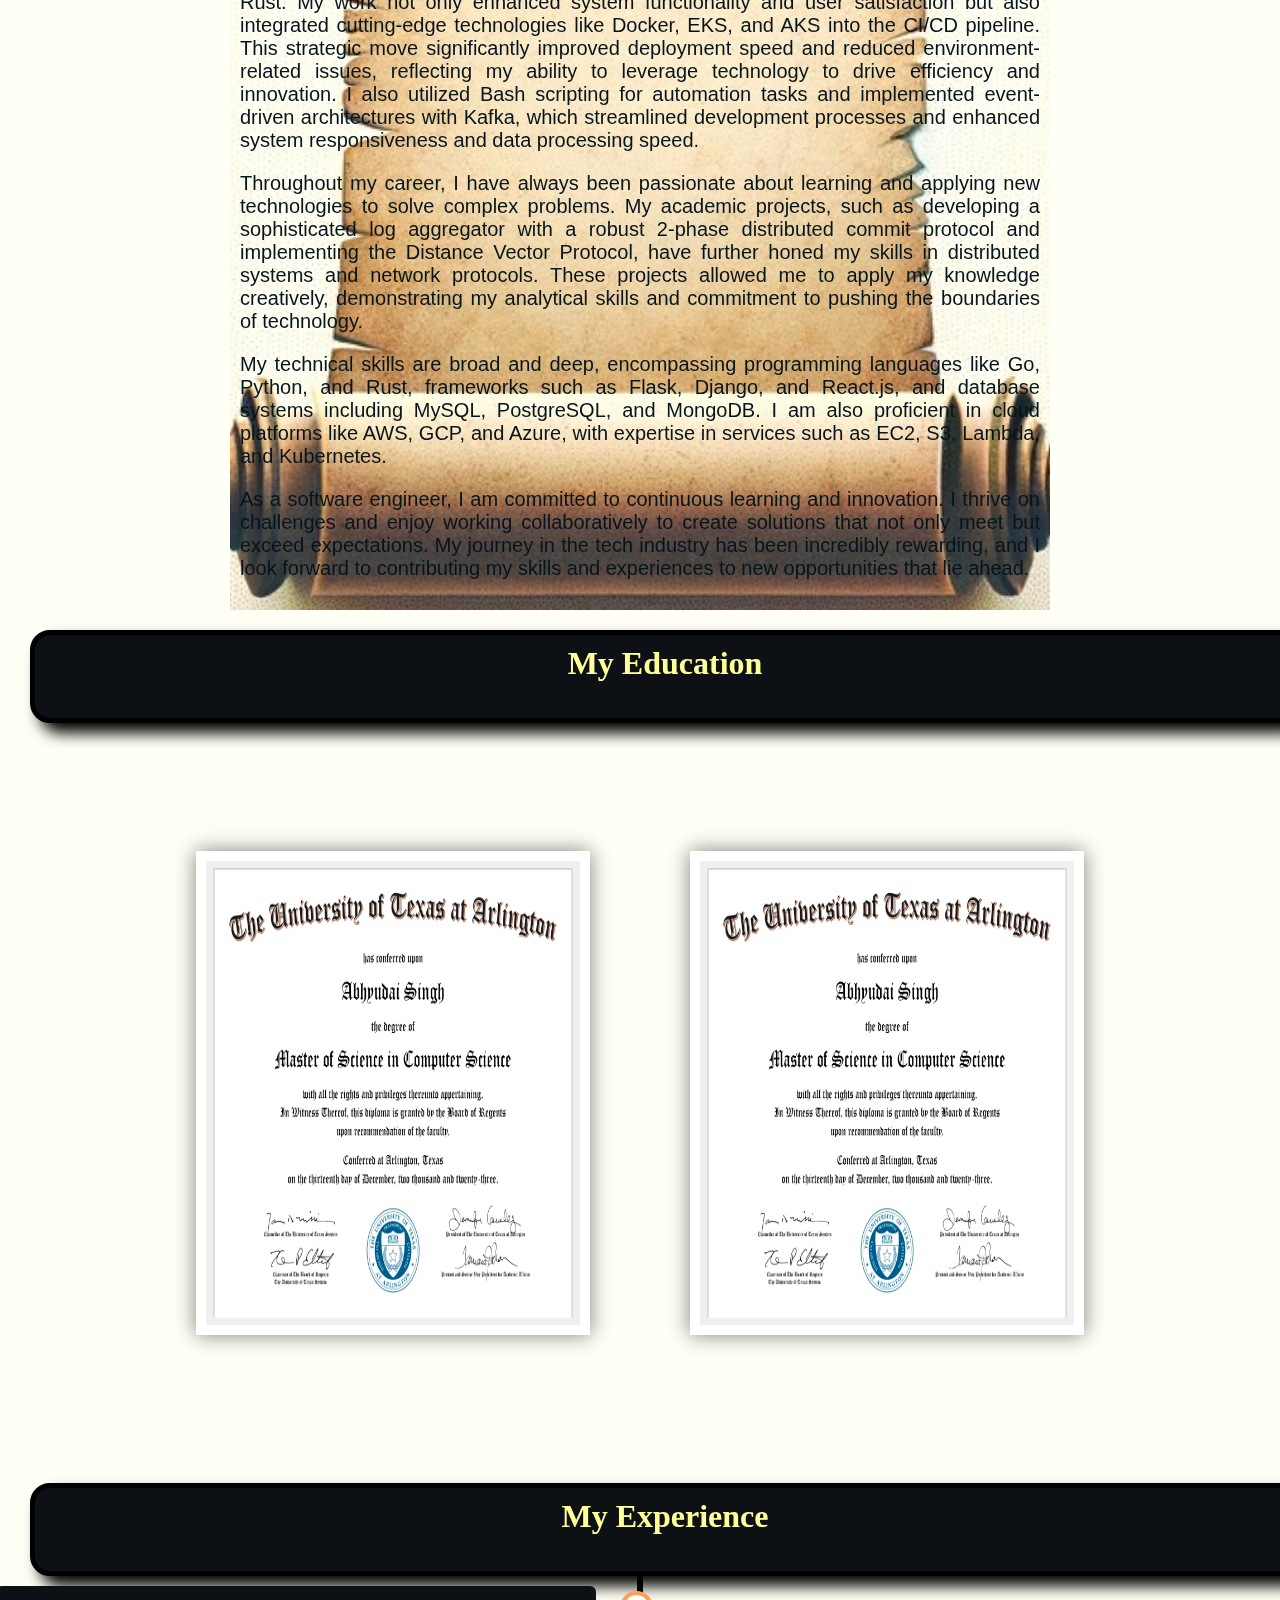
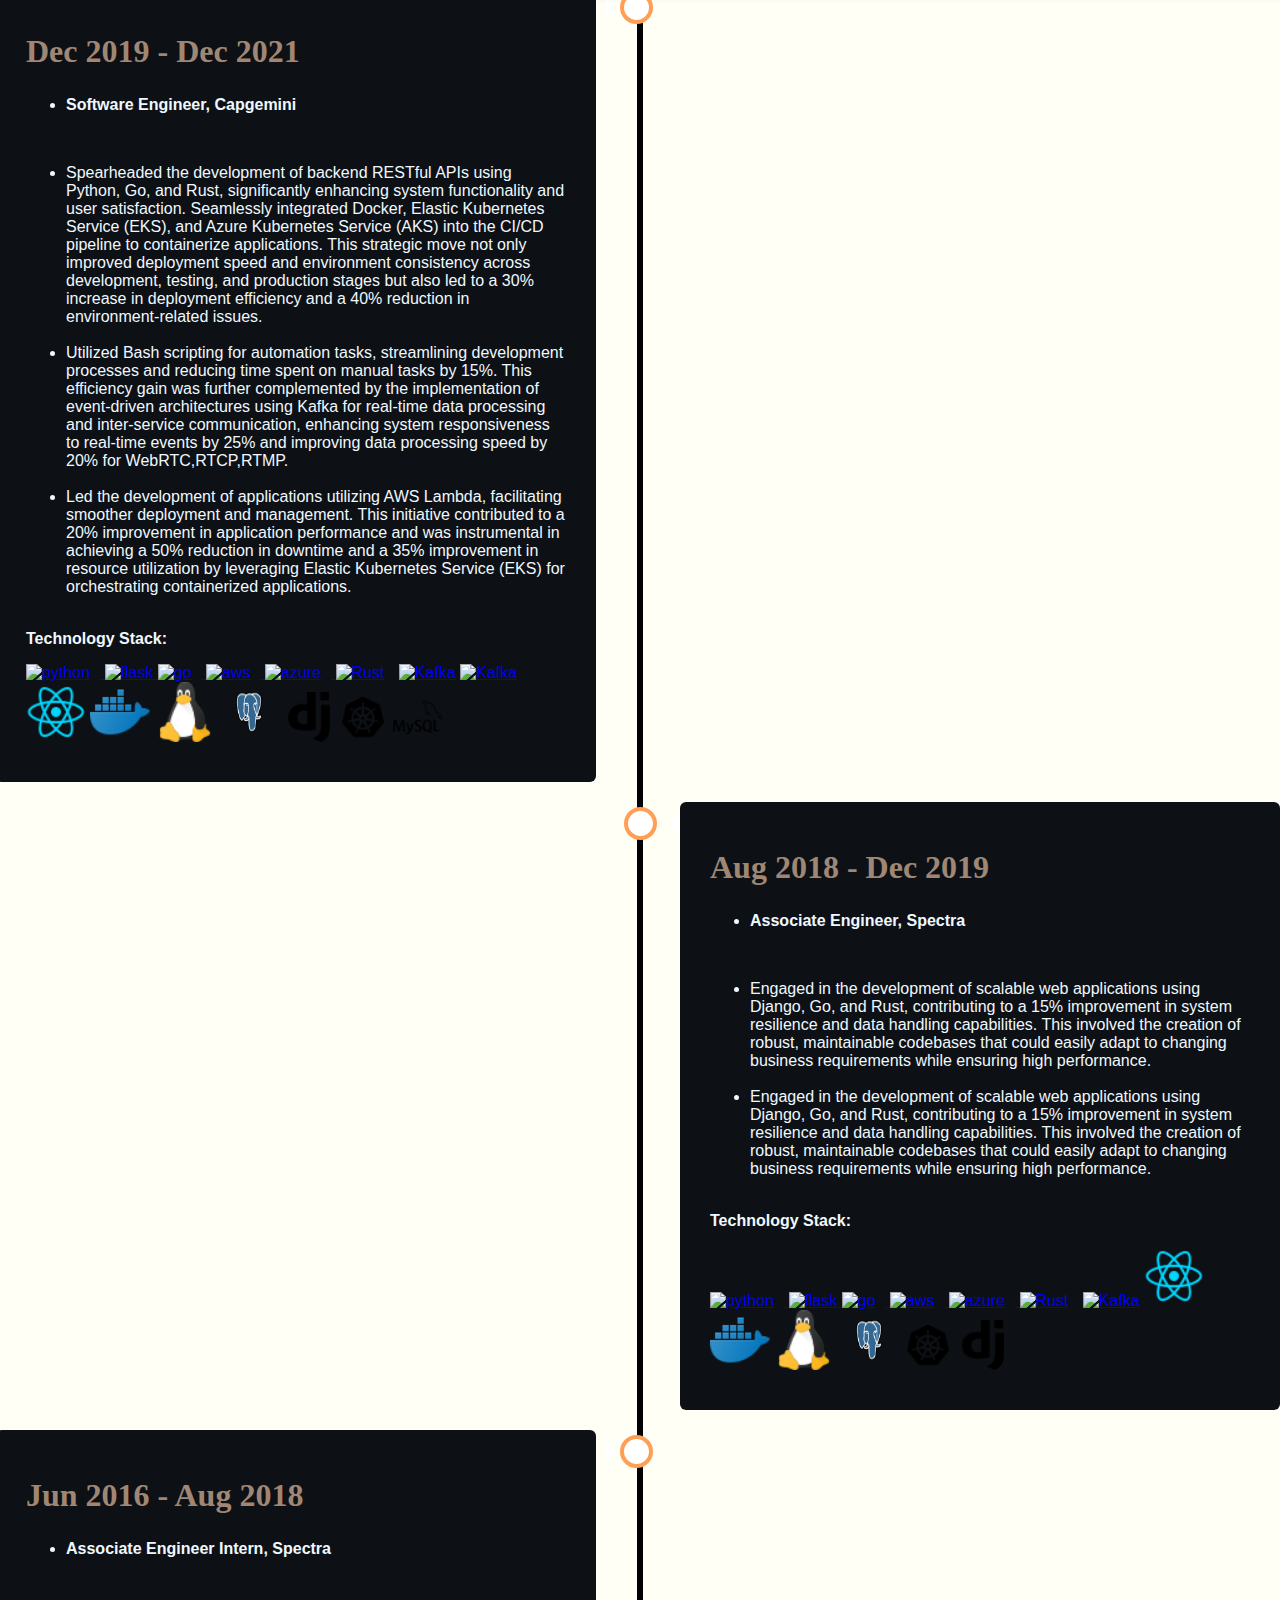
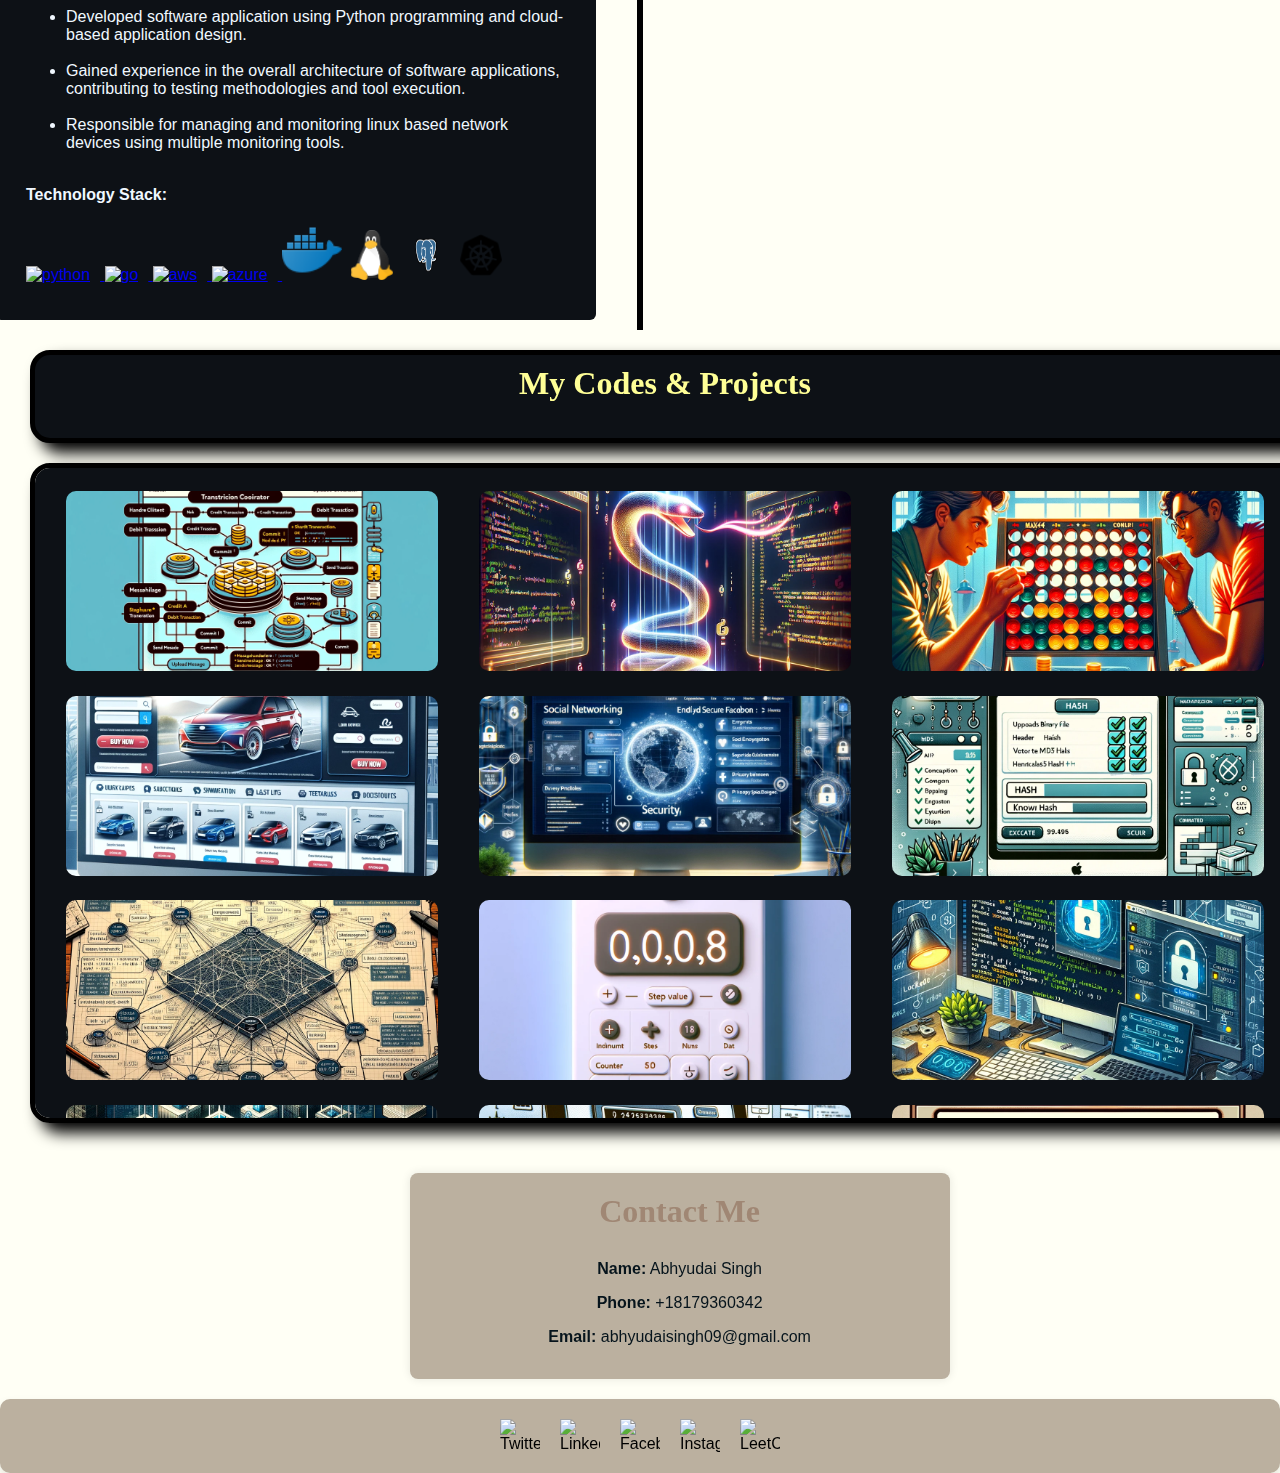
==== commit 1017ac01: "project box" ====
--- a/index.html
+++ b/index.html
@@ -11,6 +11,7 @@
 <link rel="stylesheet" href="./css/education.css">
 <link rel="stylesheet" href="./css/experience.css">
 <link rel="stylesheet" href="./css/contact.css">
+<link rel="stylesheet" href="./css/projects.css">
 <script src="./javascript/homepage.js" defer></script>
 </head>
 <body>
@@ -31,7 +32,7 @@
 <section id="home">
   <div class="flex-container">
       <div class="profile-card">
-          <img src="./media/Profileimage2.png" alt="Profile Photo" class="profile-photo">
+          <img src="./media/Profileimage.png" alt="Profile Photo" class="profile-photo">
       </div>
       <div class="right-box">
           <h2>Abhyudai Singh</h2>
@@ -57,7 +58,7 @@
       </div>
   </div>
 
-  <div class="flex-container2">
+  <div class="flex-container">
     <div class="box profile-card">
         <div class="inner-box">
           <a href="https://drive.google.com/file/d/14_QAOTYILf1igeqcrAUSYI22vL2f5qqM/view?usp=sharing" title="Click to view">
@@ -93,7 +94,7 @@
 <section id="aboutme">
   <article>
     <div class="scroll">
-      <h2 style="text-align: center;">About Me</h2>
+      <h2 style="text-align: center;"><strong>About Me</strong></h2>
       <p>I am a dedicated and skilled software engineer with a strong foundation in computer science and a track record of innovative problem-solving in the tech industry. My academic journey led me to obtain a Master of Science in Computer Science from the University of Texas at Arlington and a Bachelor of Technology in Electronics and Communication from Guru Gobind Singh Indraprastha University. These experiences equipped me with not only theoretical knowledge but also the practical skills necessary to excel in the fast-paced tech environment.</p>
 
       <p>My professional experience began at Spectra, where I initially joined as an Associate Engineer Intern and was later promoted to an Associate Engineer. During my time there, I was deeply involved in developing scalable web applications and designing both SQL and NoSQL database solutions. My efforts led to significant improvements in system resilience and data handling capabilities, enhancing the efficiency and scalability of data processing. I developed software applications using Python and gained valuable experience in managing and monitoring Linux-based network devices, which broadened my understanding of software architecture and network management.</p>
@@ -113,6 +114,7 @@
 
 
 <section id="Education">
+  <div class="banner"><strong>My Education</strong></div>
   <div class="frames-container">
     <div class="photo-frame">
       <img src="./media/Gdegre.jpg" alt="Degree">
@@ -124,6 +126,7 @@
 </section>
 
 <section id="Experience">
+  <div class="banner"><strong>My Experience</strong></div>
   <div class="timeline">
     <div class="container left">
       <div class="content">
@@ -222,15 +225,66 @@
 
 </section> 
 
+<section id="projects">
+  <div class="banner"><strong>My Codes & Projects</strong></div>
+
+  <div class="projfullscreen-box">
+    <div class="projsmall-box projsmall-box1">
+      <a href="https://github.com/Axs7941/2phasecommit_protocol" target="_blank"></a>
+    </div>      
+      <div class="projsmall-box projsmall-box2">
+        <a href="https://github.com/Axs7941/webscrapper" target="_blank"></a>
+      </div>
+      <div class="projsmall-box projsmall-box3">
+        <a href="https://github.com/Axs7941/max4connect_game" target="_blank"></a>
+      </div>
+      <div class="projsmall-box projsmall-box4">
+        <a href="https://github.com/Axs7941/CarZone" target="_blank"></a>
+      </div>
+      <div class="projsmall-box projsmall-box5">
+        <a href="https://github.com/Axs7941/SharedSecuredServices" target="_blank"></a>
+      </div>
+      <div class="projsmall-box projsmall-box6">
+        <a href="https://github.com/Axs7941/MD5API_Header_hash_check-" target="_blank"></a>
+      </div>
+      <div class="projsmall-box projsmall-box7">
+        <a href="https://github.com/Axs7941/Distance_Vector_Socket_programming" target="_blank"></a>
+      </div>
+      <div class="projsmall-box projsmall-box8">
+        <a href="https://github.com/Axs7941/steps" target="_blank"></a>
+      </div>
+      <div class="projsmall-box projsmall-box9">
+        <a href="https://github.com/Axs7941/locksys" target="_blank"></a>
+      </div>
+      <div class="projsmall-box projsmall-box10">
+        <a href="https://github.com/Axs7941/Arena_allocator" target="_blank"></a>
+      </div>
+      <div class="projsmall-box projsmall-box11">
+        <a href="https://github.com/Axs7941/Rust_Calculator" target="_blank"></a>
+      </div>
+      <div class="projsmall-box projsmall-box12">
+        <a href="https://github.com/Axs7941/Rust_Webapp" target="_blank"></a>
+      </div>
+      <div class="projsmall-box projsmall-box13">
+        <a href="https://github.com/Axs7941/pizza_menu_frontend" target="_blank"></a>
+      </div>
+      <div class="projsmall-box projsmall-box14">
+        <a href="https://github.com/Axs7941/Database" target="_blank"></a>
+      </div>
+      <div class="projsmall-box projsmall-box15">
+        <a href="https://github.com/Axs7941/WireShark_Analysis" target="_blank"></a>
+      </div>
+    </div>
+</section>
+
 <section id="Contact">
-  <div class="big-box">
-    <div class="small-box">
-      <ul>
-        <li>Email: abhyudaisingh09@gmail.com</li>
-        <li>Phone: +18179360342</li>
-      </ul> 
-      </div>
-  </div>
+  <div class="contact-card">
+    <h2>Contact Me</h2>
+    <p><strong>Name:</strong> Abhyudai Singh</p>
+    <p><strong>Phone:</strong> +18179360342</p>
+    <p><strong>Email:</strong> abhyudaisingh09@gmail.com</p>
+  </div>
+
   <div class="contact-icons">
     <a href="https://twitter.com/abhyuda40724102" target="_blank"><img src="https://raw.githubusercontent.com/rahuldkjain/github-profile-readme-generator/master/src/images/icons/Social/twitter.svg" alt="Twitter" height="30" width="40" /></a>
     <a href="https://www.linkedin.com/in/abhyudaisingh09/" target="_blank"><img src="https://raw.githubusercontent.com/rahuldkjain/github-profile-readme-generator/master/src/images/icons/Social/linked-in-alt.svg" alt="LinkedIn" height="30" width="40" /></a>
--- a/css/homepage.css
+++ b/css/homepage.css
@@ -32,10 +32,6 @@
     transition: color 0.3s ease-in-out;
   }
   
-  .nav-links li .active {
-    color: #4CAF50; /* Change as needed */
-  }
-
   
   .nav-links a:hover {
     color:rgba(27,32,29,255); /* Change color on hover */
--- a/css/imgaboutme.css
+++ b/css/imgaboutme.css
@@ -13,9 +13,9 @@
 .profile-card {
   width: 30%; /* Occupies 35% of the flex container */
   text-align: center;
-  background-color: rgba(235,228,214,255);
+  background-color: transparent;
   padding: 20px;
-  border-radius: 10px;
+  border-radius: 10%;
   box-shadow: 0 8px 16px rgba(0, 0, 0, 0.15);
   transition: transform 0.3s ease, box-shadow 0.3s ease;
   display: flex;
@@ -34,9 +34,7 @@
   width: 100%; /* Fixed size, adjust based on design needs */
   height: 100%;
   object-fit: cover;
-  border-radius: 10%;
-  border: 5px solid rgb(0, 0, 0);
-  box-shadow: 0 4px 8px rgba(0, 0, 0, 0.1);
+  border-radius: 30%;
 }
 
 .profile-card:hover .profile-photo {
--- a/css/lowecontainer.css
+++ b/css/lowecontainer.css
@@ -40,11 +40,6 @@
 }
   
 
-
-.profile-card:hover .inner-box {
-    transform: scale(1.05);
-  }
-
 .img-rounded {
     border-radius: 20px;
   }
--- a/css/contact.css
+++ b/css/contact.css
@@ -1,31 +1,24 @@
-.big-box {
-    position: relative; /* Establish a positioning context */
-    display: flex;
-    justify-content: start; /* Align items to the start (left) */
-    align-items: end; /* Align items to the end (bottom) */
-    height: 80vh; /* Adjust the height as needed */
+    
+.contact-card {
+    background: rgba(187,176,159,255);
     padding: 20px;
+    border-radius: 8px;
+    box-shadow: 0 0 10px rgba(0,0,0,0.1);
+    width: 500px; /* Adjust width as necessary */
+    margin-top: 50px; /* Top margin for the contact card */
+    margin-left: 32%;
+    position: relative; /* Add this if you're using transform for fine adjustments */
+    top: 0; /* Adjust if necessary, but might not be needed with flexbox */
+    text-align: center;
 }
 
-.small-box {
-    padding: 20px;
-    background-color: rgba(13,17,22,255); /* Light grey background */
-    border: 1px solid #ccc; /* Add a border */
-    box-shadow: 0 4px 8px rgba(0,0,0,0.1); /* Add shadow for depth */
-    width: 500px; /* Adjust width as needed */
-    text-align: center;
-    transition: transform 0.3s ease-in-out, margin 0.3s ease-in-out; /* Smooth transition for transform and margin */
-    position: absolute; /* Absolute positioning relative to its parent */
-    left: 50%; /* Shift to the left of the page by 50% of the parent width */
-    bottom: 30%; /* Shift towards the bottom by 30% of the parent height */
-    transform: translate(-50%, 30%); /* Adjust positioning to center and move down */
-    color: aliceblue;
-    font-size: x-large;
+.contact-card h2 {
+    margin-top: 0;
 }
 
-.small-box:hover {
-    transform: scale(1.05) translate(-50%, 30%); /* Maintain position adjustment on hover while enlarging */
-    margin: 0 15px; /* Add margin to act as a visual border */
+.contact-card p {
+    margin: 10px 0;
+    line-height: 1.5;
 }
 
 .contact-icons {
@@ -34,7 +27,7 @@
     align-items: center; /* Align icons vertically */
     padding: 20px;
     margin-top: 20px; /* Add some space above the container */
-    background-color: rgba(240,240,240,255); /* Light grey background */
+    background-color: rgba(187,176,159,255);
     border-radius: 10px; /* Rounded corners for the container */
     box-shadow: 0 4px 8px rgba(0,0,0,0.1); /* Subtle shadow for depth */
     gap: 20px; /* Space between each icon */
--- a/css/projects.css
+++ b/css/projects.css
@@ -0,0 +1,124 @@
+
+
+.banner {
+    display: flex;
+    flex-wrap: wrap;
+    justify-content: space-around;
+    overflow-y: auto; /* Ensure only vertical scrolling is allowed */
+    margin: 20px 10px 0 30px; /* Adjusted margins */
+    width: calc(100vw - 40px); /* Compensate for margins */
+    height: 7vh; /* Adjust this based on the total height needed for exactly 3 rows of boxes */
+    background-color: rgba(13,17,22,255);
+    box-shadow: 10px 10px 15px rgba(0, 0, 0, 1);
+    border: 5px solid black;
+    border-radius: 20px;
+    padding: 10px; /* Padding inside the container */
+    font-size: xx-large;
+    color: rgb(255, 255, 150,1); /* Text color */
+    font-family: cursive;
+  
+  }
+  
+  .projfullscreen-box {
+    display: flex;
+    flex-wrap: wrap;
+    justify-content: space-around;
+    overflow-y: auto; /* Ensure only vertical scrolling is allowed */
+    margin: 20px 10px 0 30px; /* Adjusted margins */
+    width: calc(100vw - 40px); /* Compensate for margins */
+    height: 70vh; /* Adjust this based on the total height needed for exactly 3 rows of boxes */
+    background-color: rgba(13,17,22,255);
+    box-shadow: 10px 10px 15px rgba(0, 0, 0, 1);
+    border: 5px solid black;
+    border-radius: 20px;
+    padding: 10px; /* Padding inside the container */
+  }
+  
+  .projsmall-box {
+    width: 30%; /* Adjust if necessary to fit within the container */
+    height: 20vh; /* Adjust based on the height of the container to fit 3 rows */
+    margin: 1%; /* Maintain a small margin between boxes */
+    background-color: rgba(255, 255, 245, 1);
+    transition: transform 0.5s ease-in-out;
+    border-radius: 10px;
+    background-size: 100% ;
+    background-position: center; /* Center the image within the box */
+    background-repeat: no-repeat; /* Do not repeat the image */
+    position: relative;
+  }
+  
+  .projsmall-box a {
+    display: block; /* Make the link a block element */
+    width: 100%; /* Full width of the .projsmall-box */
+    height: 100%; /* Full height of the .projsmall-box */
+    position: absolute; /* Position it absolutely to cover the .projsmall-box area */
+    top: 0;
+    left: 0;
+    background-color: rgba(0, 0, 0, 0); /* Transparent background, can be omitted */
+    z-index: 10; /* Ensure it's above any other content in the box */
+  }
+  
+  .projsmall-box1 {
+    background-image: url('../media/projects/2phase.png');
+  }
+  
+  .projsmall-box2 {
+    background-image: url('../media/projects/webscrapper.png');
+  }
+  
+  .projsmall-box3 {
+    background-image: url('../media/projects/connect4game.png');
+  }
+  
+  .projsmall-box4 {
+    background-image: url('../media/projects/carzone.png');
+  }
+  
+  .projsmall-box5 {
+    background-image: url('../media/projects/securedwebapp.png');
+  }
+  
+  .projsmall-box6 {
+    background-image: url('../media/projects/hashcheck.png');
+  }
+  
+  .projsmall-box7 {
+    background-image: url('../media/projects/distancevector.png');
+  }
+  
+  
+  .projsmall-box8 {
+    background-image: url('../media/projects/steps.png');
+  }
+  
+  .projsmall-box9 {
+    background-image: url('../media/projects/locksysgo.png');
+  }
+  
+  .projsmall-box10 {
+    background-image: url('../media/projects/memoryallo.png');
+  }
+  
+  .projsmall-box11 {
+    background-image: url('../media/projects/restcalc.png');
+  }
+  
+  .projsmall-box12 {
+    background-image: url('../media/projects/restwebapp.png');
+  }
+  
+  .projsmall-box13 {
+    background-image: url('../media/projects/menu.png');
+  }
+  
+  .projsmall-box14 {
+    background-image: url('../media/projects/database.png');
+  }
+  
+  .projsmall-box15{
+    background-image: url('../media/projects/wireshark.png');
+  }
+  .projsmall-box:hover {
+    transform: scale(1.1);
+  }
+  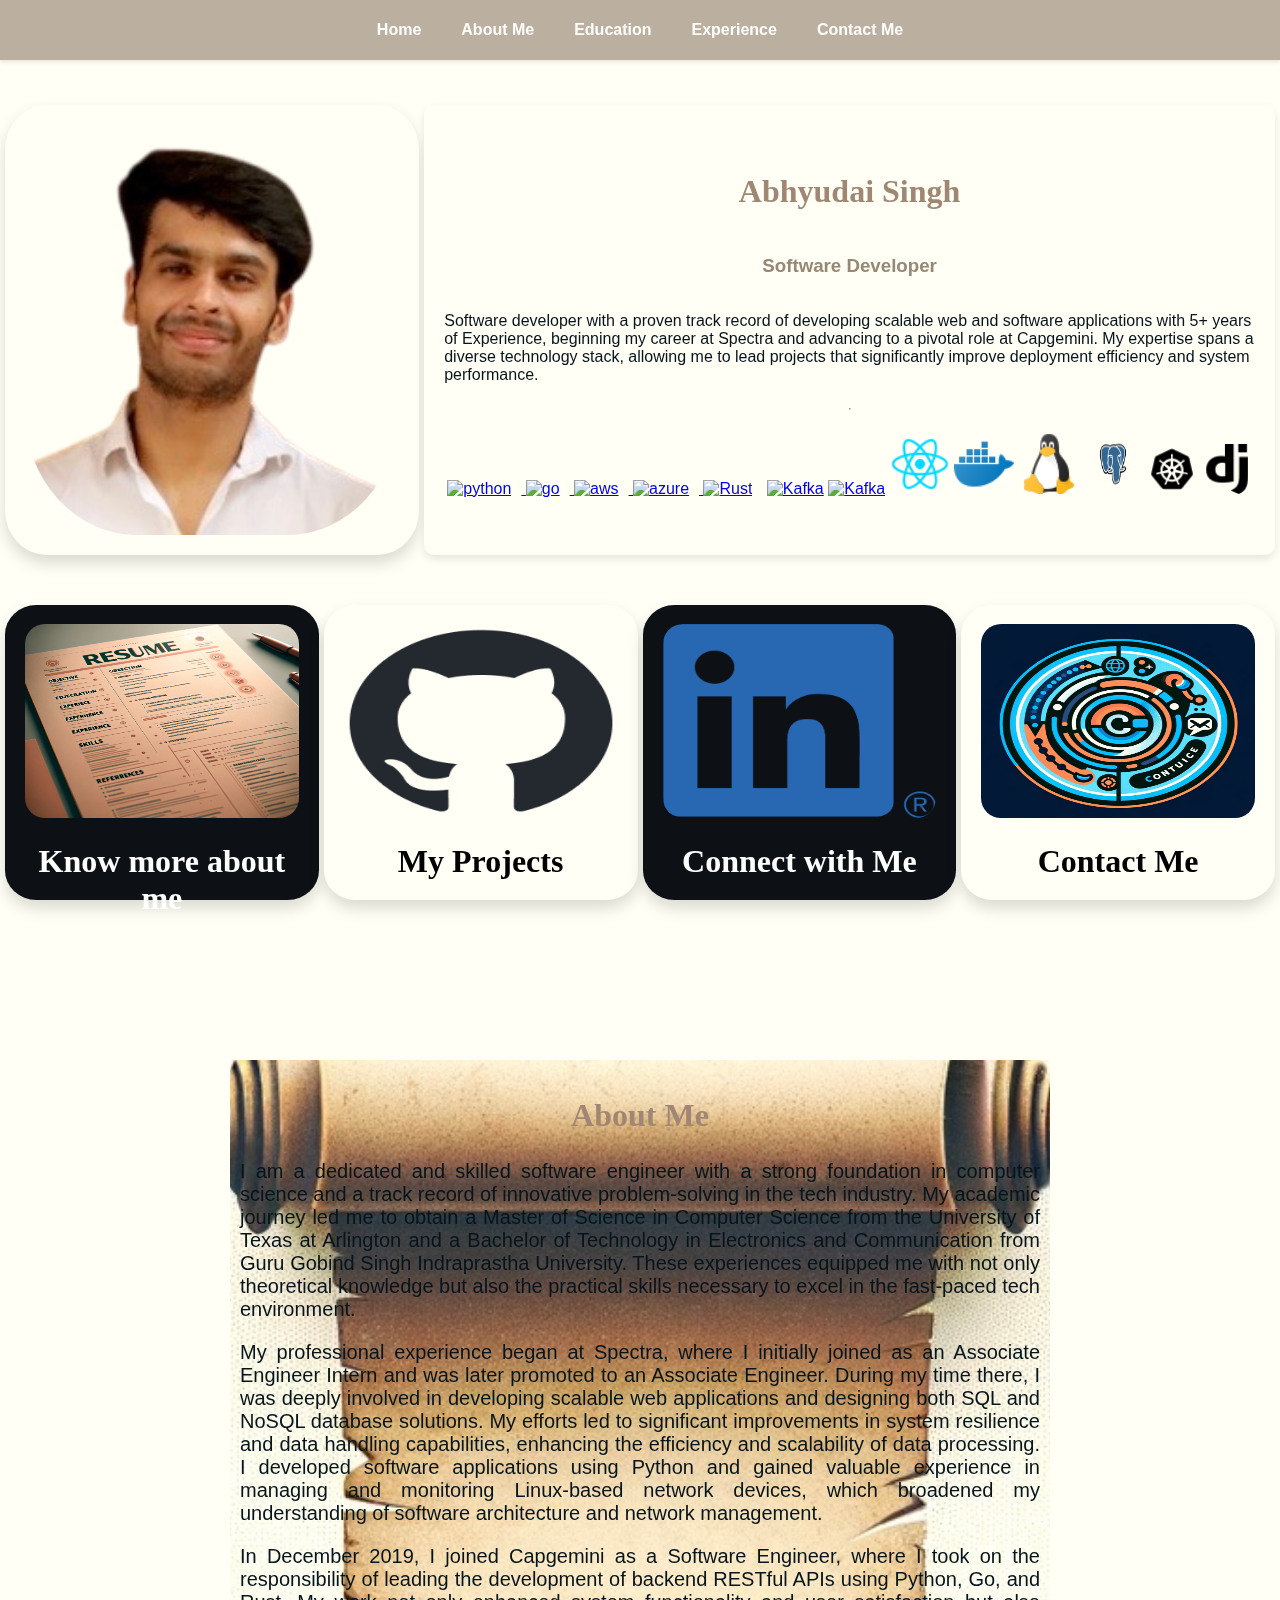
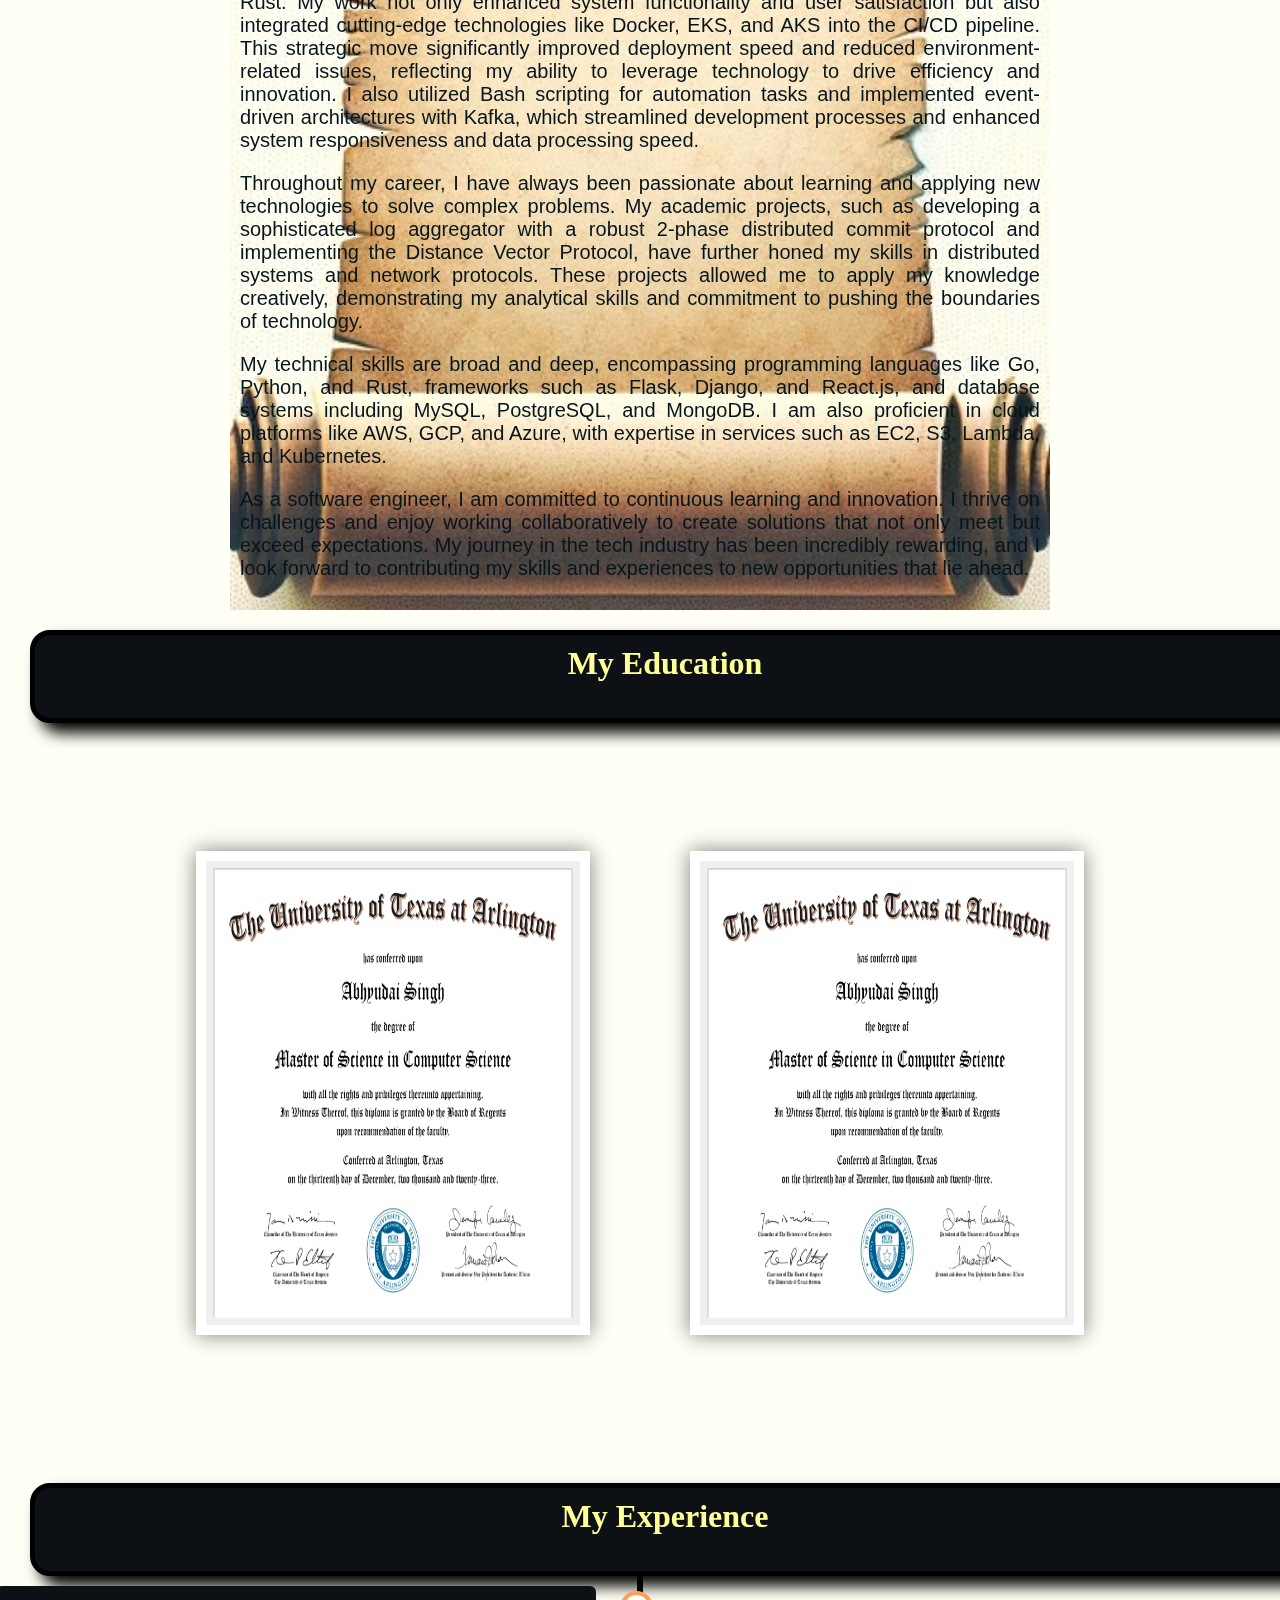
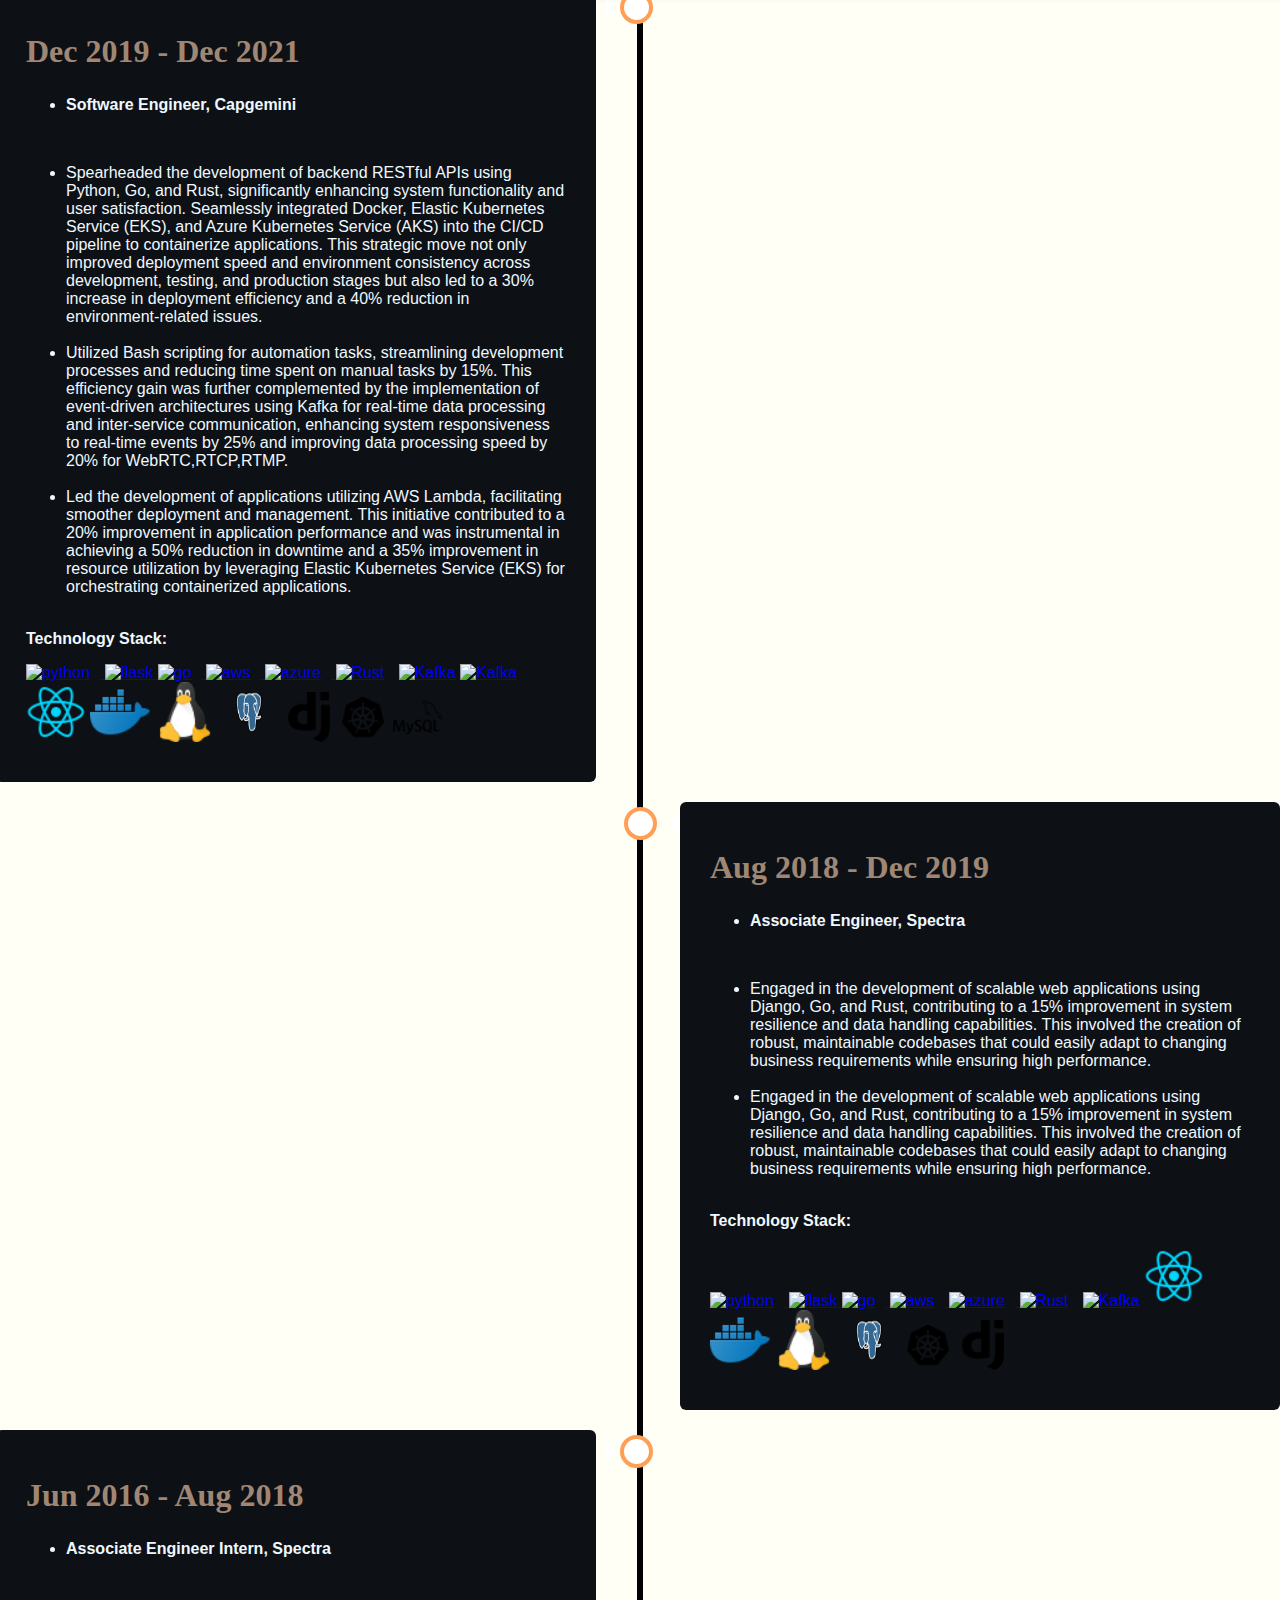
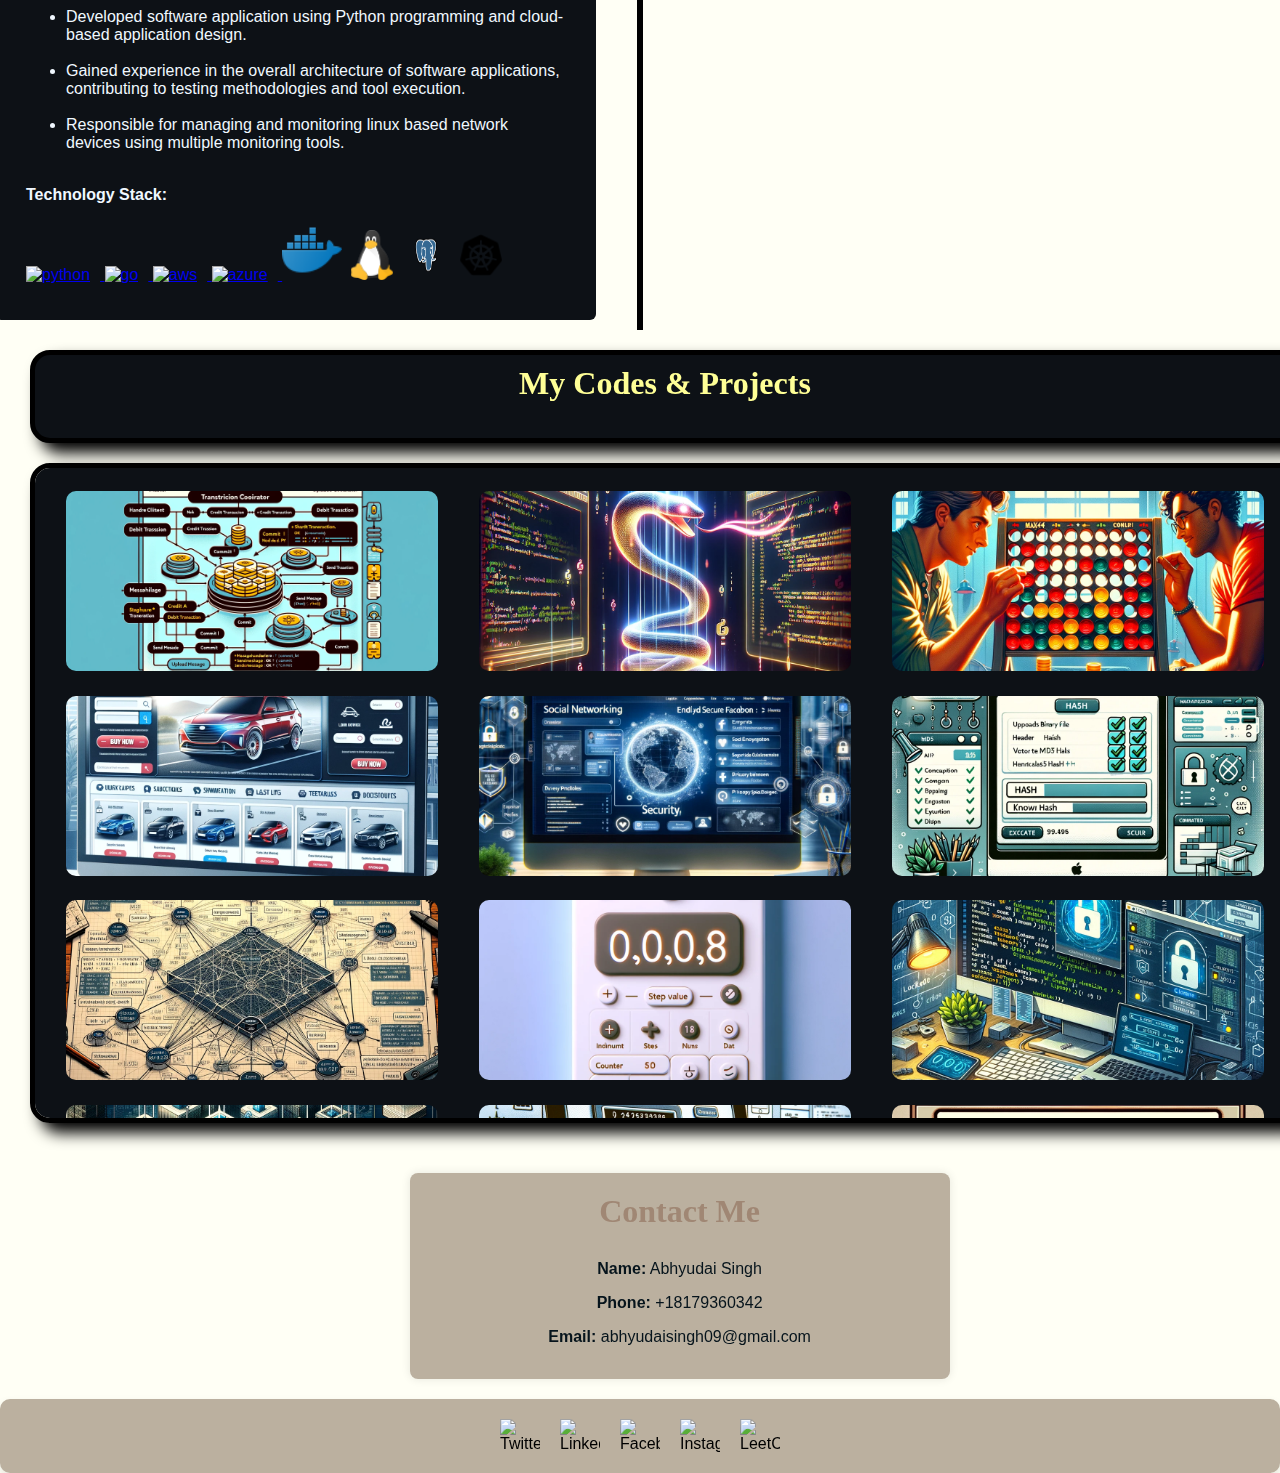
==== commit b56fb9ad: "project box" ====
--- a/index.html
+++ b/index.html
@@ -32,7 +32,7 @@
 <section id="home">
   <div class="flex-container">
       <div class="profile-card">
-          <img src="./media/Profileimage.png" alt="Profile Photo" class="profile-photo">
+          <img src="./media/profileimage.png" alt="Profile Photo" class="profile-photo">
       </div>
       <div class="right-box">
           <h2>Abhyudai Singh</h2>
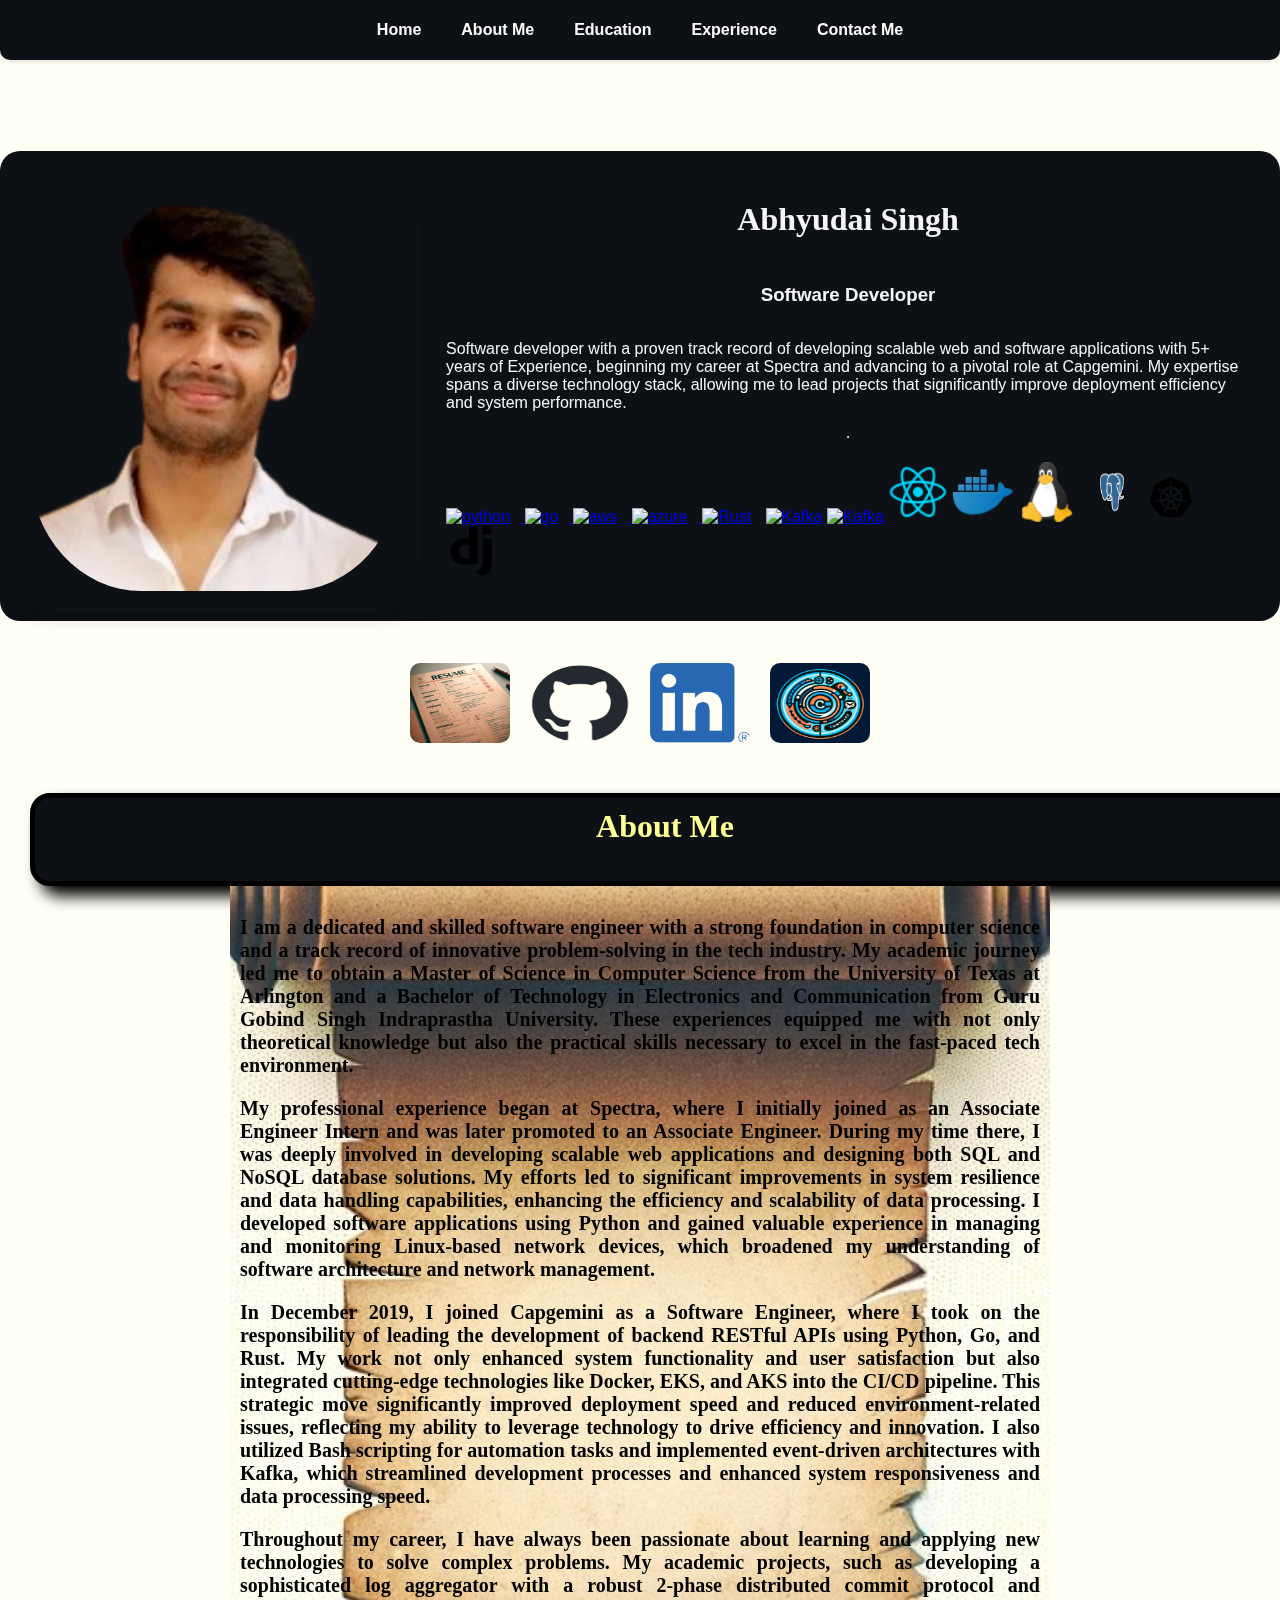
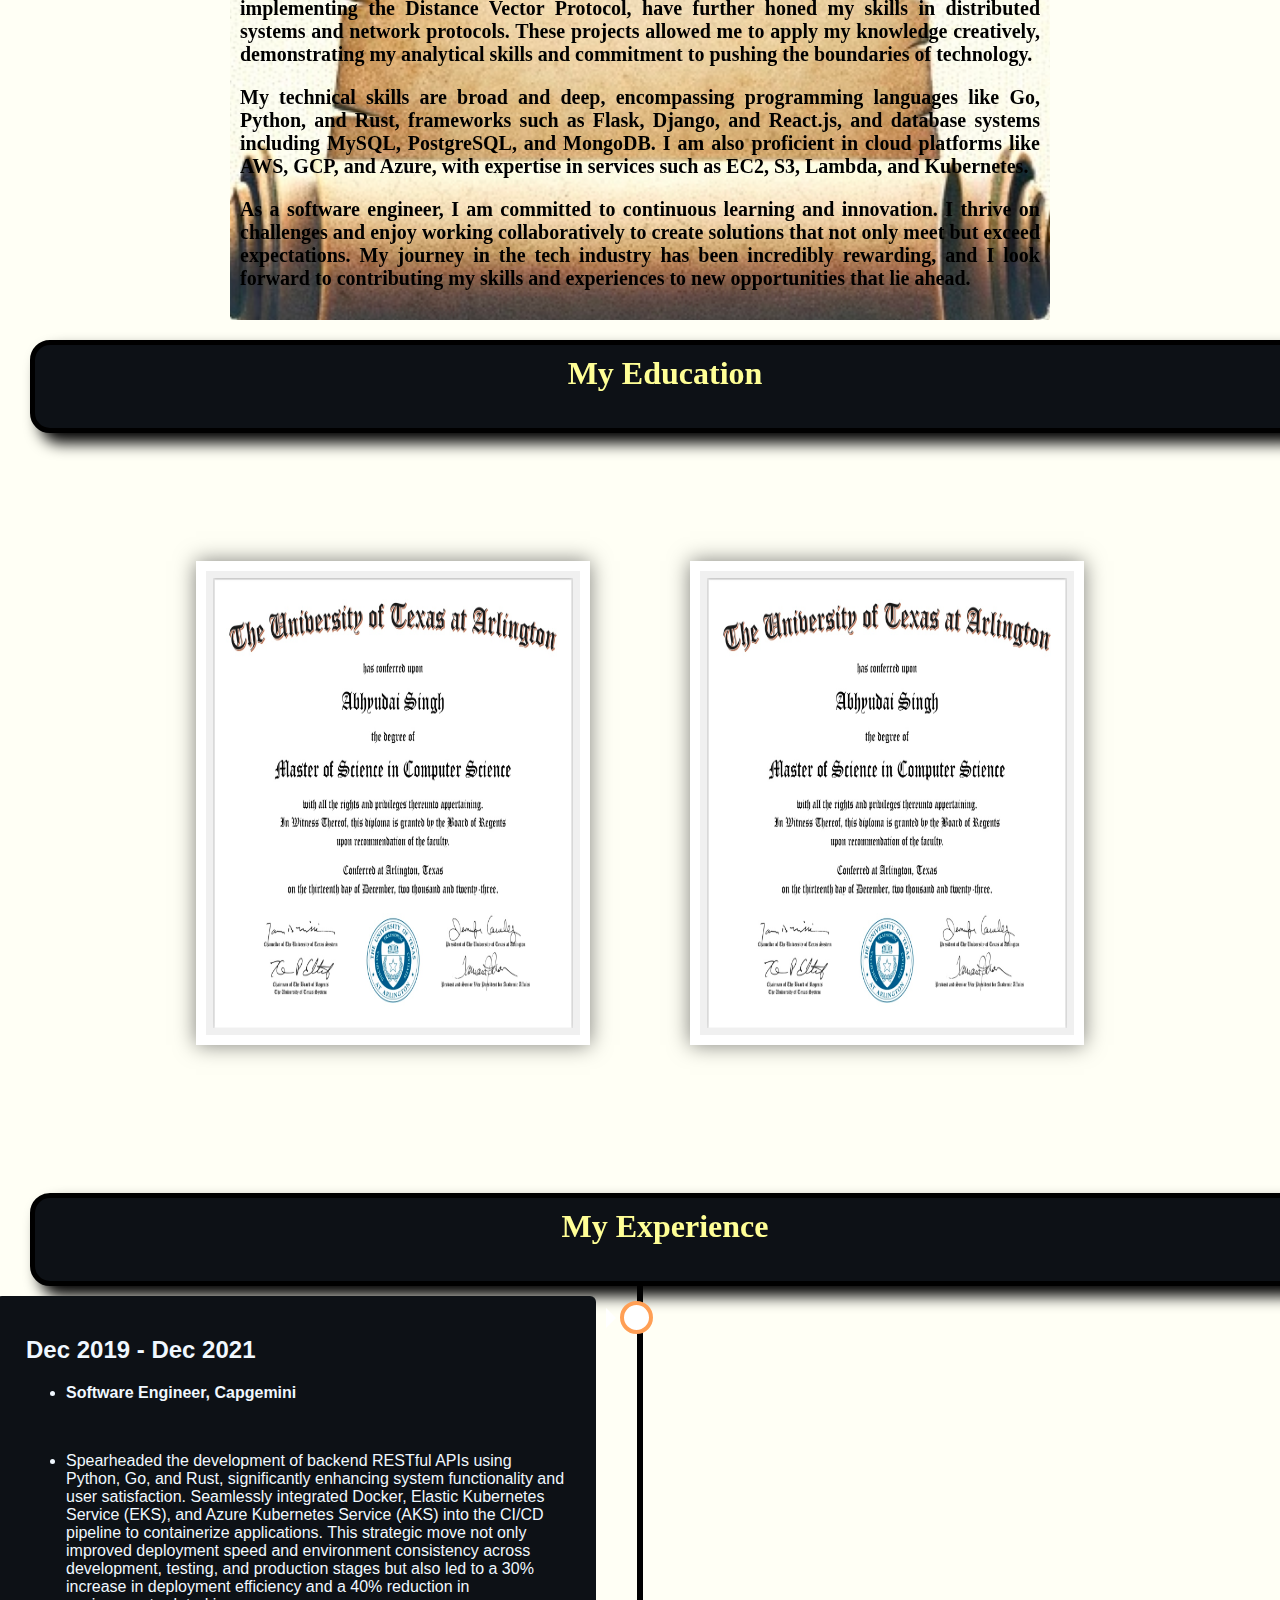
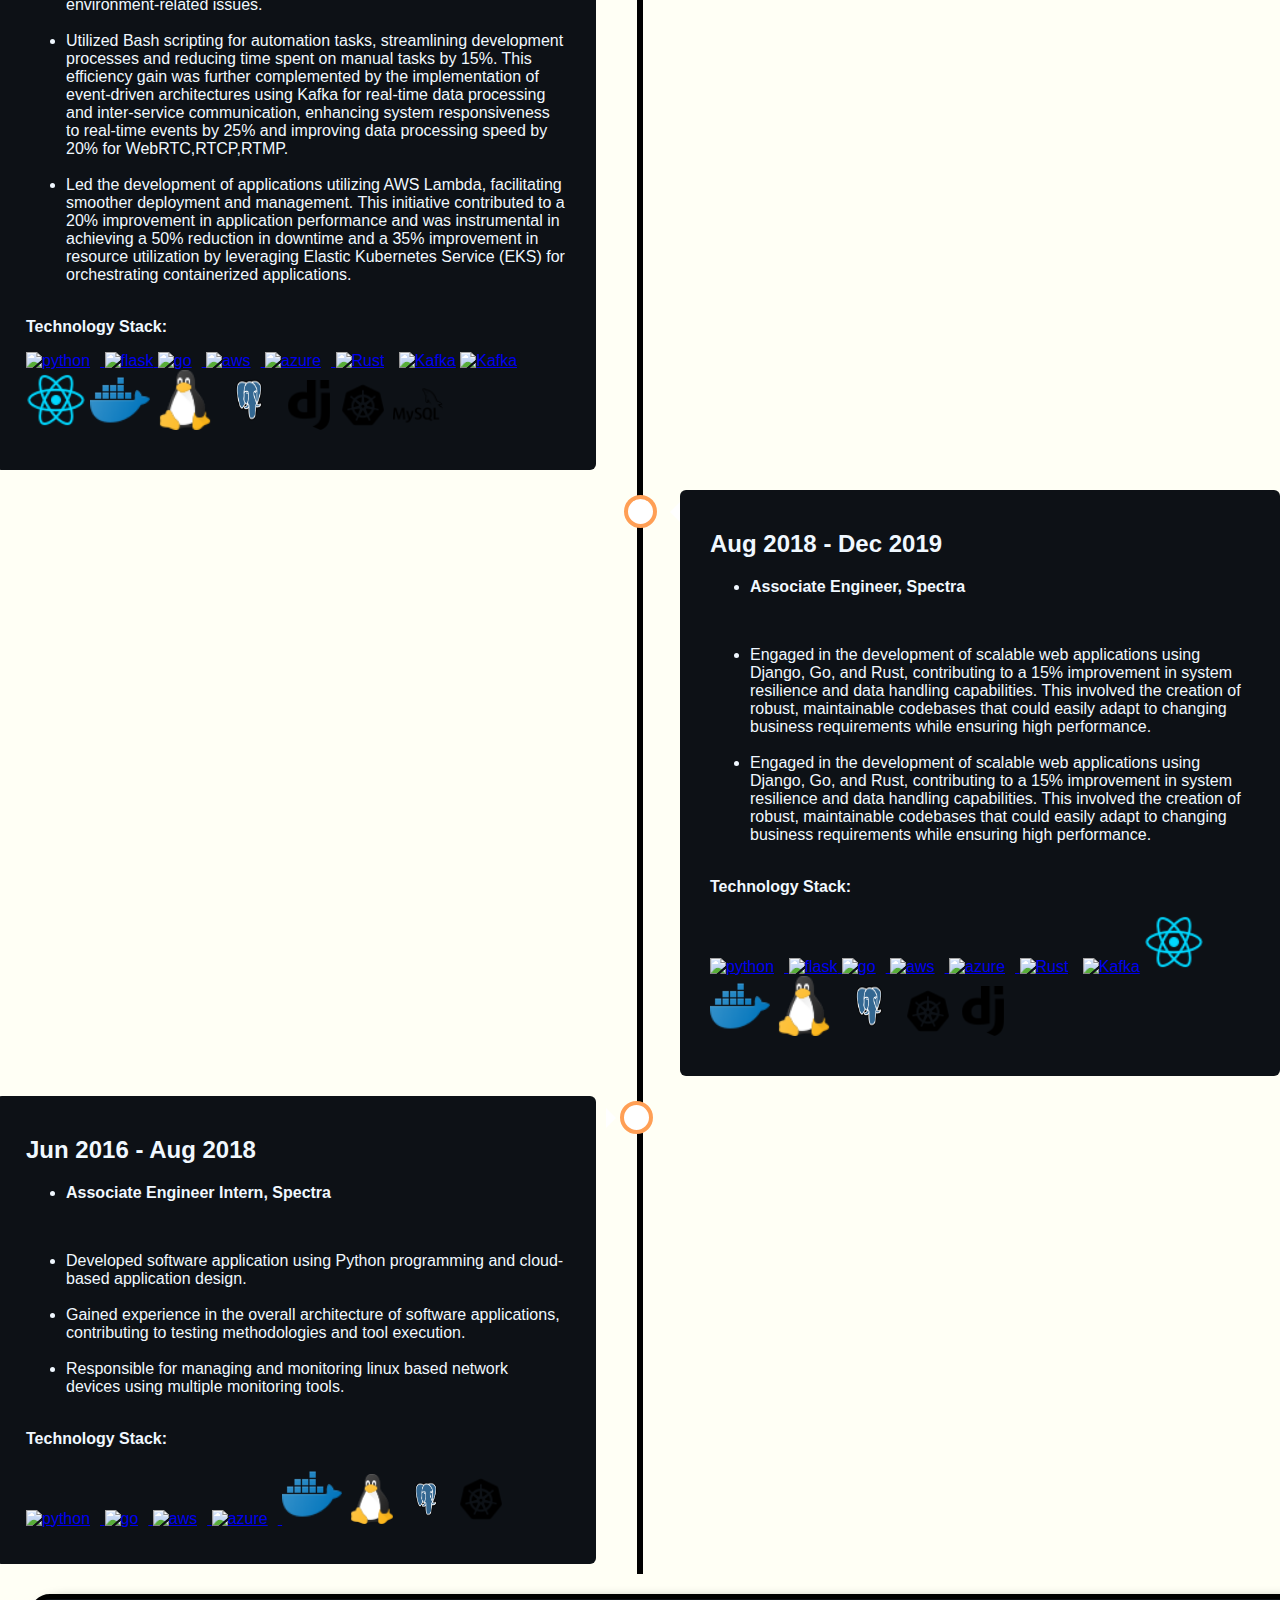
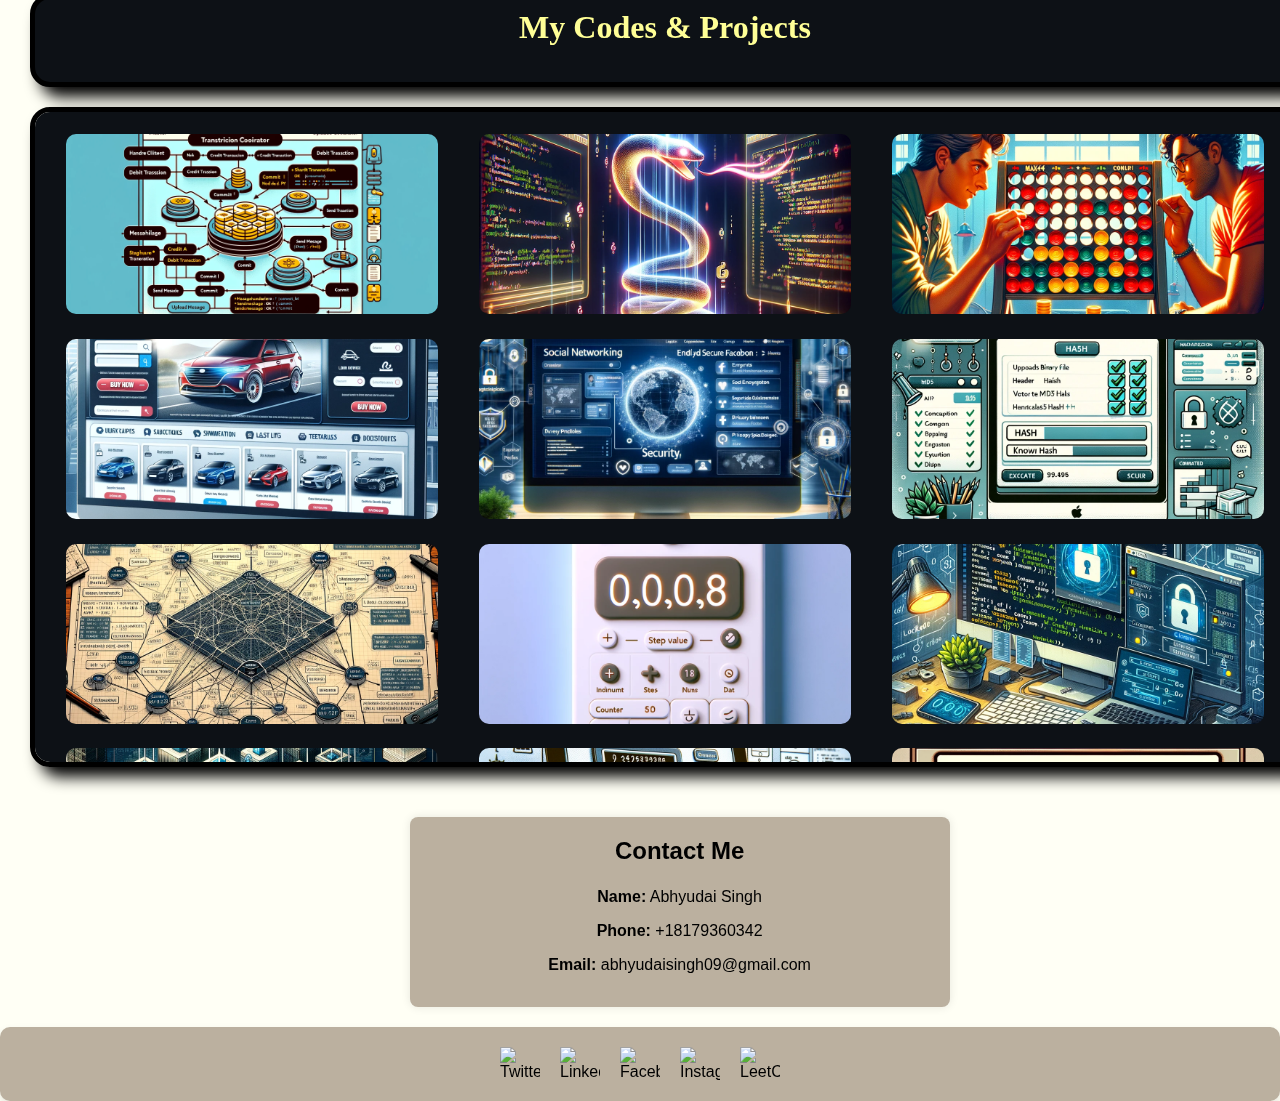
==== commit 006323cc: "updated" ====
--- a/index.html
+++ b/index.html
@@ -12,7 +12,6 @@
 <link rel="stylesheet" href="./css/experience.css">
 <link rel="stylesheet" href="./css/contact.css">
 <link rel="stylesheet" href="./css/projects.css">
-<script src="./javascript/homepage.js" defer></script>
 </head>
 <body>
 
@@ -47,7 +46,7 @@
             <a href="https://azure.microsoft.com/en-in/" target="blank" rel="noreferrer"> <img src="https://www.vectorlogo.zone/logos/microsoft_azure/microsoft_azure-icon.svg" alt="azure" width="50" height="50" style="padding-right: 10px;"/> </a>
             <a href="https://www.rust-lang.org/" target="_blank" rel="noreferrer"><img src="https://www.rust-lang.org/static/images/rust-logo-blk.svg" alt="Rust" width="50" height="50" style="padding-right: 10px;"/></a>
             <a href="https://kafka.apache.org/" target="_blank" rel="noreferrer"><img src="https://kafka.apache.org/logos/kafka_logo--simple.png" alt="Kafka" width="60" height="60"/></a>
-            <a href="https://rocket.rs/" target="_blank" rel="noreferrer"><img src="https://rocket.rs/v0.5/images/box-logo.png?__bcid=0C0FB3C3D426B1CE" alt="Kafka" width="50" height="50"/></a>
+            <a href="https://rocket.rs/" target="_blank" rel="noreferrer"><img src="https://rocket.rs/images/box-logo.png" alt="Kafka" width="50" height="50"/></a>
             <img src="./media/react.png" alt="Degree" alt="react" width="60" height="60">
             <img src="./media/docker.png" alt="Degree" alt="docker" width="60" height="60">
             <img src="./media/linux.png" alt="Degree" alt="linux" width="60" height="60">
@@ -58,33 +57,29 @@
       </div>
   </div>
 
-  <div class="flex-container">
-    <div class="box profile-card">
-        <div class="inner-box">
-          <a href="https://drive.google.com/file/d/14_QAOTYILf1igeqcrAUSYI22vL2f5qqM/view?usp=sharing" title="Click to view">
+  <div class="flex-container2">
+    <div class="box">
+        <div class="inner-box">
+          <a href="https://drive.google.com/file/d/1q6rSfCK8OmhlOIArPPGgLO2WZELaUZnp/view?usp=sharing" title="Click to view">
           <img src="./media/resume.png" alt="Resume" width="100%" height="80%" class="img-rounded"></a>
-          <h1>Know more about me</h1>
-        </div>
-    </div>
-    <div class="box profile-card">
-        <div class="inner-box">
-          <a href="https://github.com/Axs7941" title="Click to view">
+        </div>
+    </div>
+    <div class="box">
+        <div class="inner-box">
+          <a href="https://github.com/AbhyudaiSingh09" title="Click to view">
             <img src="./media/github-mark.png" alt="Github" width="100%" height="80%" class="img-rounded"></a>
-            <h1>My Projects</h1>
-        </div>
-    </div>
-    <div class="box profile-card">
+        </div>
+    </div>
+    <div class="box">
         <div class="inner-box">
           <a href="https://www.linkedin.com/in/abhyudaisingh09/" title="Click to view">
             <img src="./media/linkedin.png" alt="LinkedIN" width="100%" height="80%" class="img-rounded" ></a>
-            <h1>Connect with Me</h1>
-        </div>
-    </div>
-    <div class="box profile-card">
+        </div>
+    </div>
+    <div class="box">
         <div class="inner-box">
             <a href="#Contact" title="Click to view">
             <img src="./media/contact.png" alt="Contact Me" width="100%" height="80%" class="img-rounded" ></a>
-            <h1>Contact Me</h1>
         </div>
     </div>
   </div>
@@ -93,8 +88,8 @@
 
 <section id="aboutme">
   <article>
+    <div class="banner"><strong>About Me </strong></div>
     <div class="scroll">
-      <h2 style="text-align: center;"><strong>About Me</strong></h2>
       <p>I am a dedicated and skilled software engineer with a strong foundation in computer science and a track record of innovative problem-solving in the tech industry. My academic journey led me to obtain a Master of Science in Computer Science from the University of Texas at Arlington and a Bachelor of Technology in Electronics and Communication from Guru Gobind Singh Indraprastha University. These experiences equipped me with not only theoretical knowledge but also the practical skills necessary to excel in the fast-paced tech environment.</p>
 
       <p>My professional experience began at Spectra, where I initially joined as an Associate Engineer Intern and was later promoted to an Associate Engineer. During my time there, I was deeply involved in developing scalable web applications and designing both SQL and NoSQL database solutions. My efforts led to significant improvements in system resilience and data handling capabilities, enhancing the efficiency and scalability of data processing. I developed software applications using Python and gained valuable experience in managing and monitoring Linux-based network devices, which broadened my understanding of software architecture and network management.</p>
@@ -157,7 +152,7 @@
           <a href="https://azure.microsoft.com/en-in/" target="blank" rel="noreferrer"> <img src="https://www.vectorlogo.zone/logos/microsoft_azure/microsoft_azure-icon.svg" alt="azure" width="50" height="50" style="padding-right: 10px;"/> </a>
           <a href="https://www.rust-lang.org/" target="_blank" rel="noreferrer"><img src="https://www.rust-lang.org/static/images/rust-logo-blk.svg" alt="Rust" width="50" height="50" style="padding-right: 10px;"/></a>
           <a href="https://kafka.apache.org/" target="_blank" rel="noreferrer"><img src="https://kafka.apache.org/logos/kafka_logo--simple.png" alt="Kafka" width="60" height="60"/></a>
-          <a href="https://rocket.rs/" target="_blank" rel="noreferrer"><img src="https://rocket.rs/v0.5/images/box-logo.png?__bcid=0C0FB3C3D426B1CE" alt="Kafka" width="50" height="50"/></a>
+          <a href="https://rocket.rs/" target="_blank" rel="noreferrer"><img src="https://rocket.rs/images/box-logo.png" alt="Kafka" width="50" height="50"/></a>
           <img src="./media/react.png" alt="Degree" alt="react" width="60" height="60">
           <img src="./media/docker.png" alt="Degree" alt="docker" width="60" height="60">
           <img src="./media/linux.png" alt="Degree" alt="linux" width="60" height="60">
--- a/css/homepage.css
+++ b/css/homepage.css
@@ -1,39 +1,48 @@
 /* Add this to your styles.css file */
 body {
-    margin: 0;
-    font-family: 'Arial', sans-serif;
-    background-color: rgba(255,255,245,255);
-  }
-  
-  .navbar {
-    background-color: rgba(187,176,159,255); /* Light peach background */
-    box-shadow: 0 2px 4px rgba(0,0,0,0.1); /* Add subtle shadow to navbar */
-  }
-  
-  .nav-links {
-    list-style: none;
-    padding: 0;
-    margin: 0;
-    display: flex;
-    justify-content: center; /* Center navbar items horizontally */
-    align-items: center;
-    height: 60px; /* Set the height of the navbar */
-  }
-  
-  .nav-links li {
-    padding: 0 20px; /* Add padding to each navbar item */
-  }
-  
-  .nav-links a {
-    text-decoration: none;
-    color: rgba(255,252,252,255); /* Dark text for the links */
-    font-size: 16px;
-    font-weight: bold;
-    transition: color 0.3s ease-in-out;
-  }
-  
-  
-  .nav-links a:hover {
-    color:rgba(27,32,29,255); /* Change color on hover */
-  }
-  +  margin: 0;
+  font-family: 'Arial', sans-serif;
+  background-color: rgba(255,255,245,255);
+  padding-top: 0.5px;
+}
+
+.navbar {
+  position: fixed;
+  top: 0;
+  left: 0;
+  right: 0;
+  width: 100vw; /* Ensure navbar takes full viewport width */
+  background-color: rgba(13,17,22,255); /* Dark background */
+  box-shadow: 0 2px 4px rgba(0,0,0,0.1); /* Add subtle shadow to navbar */
+  border-bottom-left-radius: 10px;
+  border-bottom-right-radius: 10px;
+  z-index: 1000; /* Ensures the navbar stays on top of other content */
+}
+
+
+.nav-links {
+  list-style: none;
+  padding: 0;
+  margin: 0;
+  display: flex;
+  justify-content: center; /* Center navbar items horizontally */
+  align-items: center;
+  height: 60px; /* Set the height of the navbar */
+}
+
+.nav-links li {
+  padding: 0 20px; /* Add padding to each navbar item */
+}
+
+.nav-links a {
+  text-decoration: none;
+  color: rgba(255,252,252,255); /* Dark text for the links */
+  font-size: 16px;
+  font-weight: bold;
+  transition: color 0.3s ease-in-out;
+}
+
+
+.nav-links a:hover {
+  color:rgba(27,32,29,255); /* Change color on hover */
+}
--- a/css/imgaboutme.css
+++ b/css/imgaboutme.css
@@ -1,19 +1,21 @@
 /* Flex Container */
 .flex-container {
   display: flex;
-  justify-content: space-between; /* Adjust this as needed */
-  padding: 5px;
+  justify-content:baseline; /* Adjust this as needed */
+  padding: 10px;
   gap: 5px; /* Space between flex items */
-  background-color: transparent; /* Example background color */
-  margin-top: 40px;
+  background-color: rgba(13,17,22,240); /* Example background color */
+  margin-top: 150px;
   height: 50vh;
+  border-radius: 20px;
+
 }
 
 /* Profile Card */
 .profile-card {
   width: 30%; /* Occupies 35% of the flex container */
   text-align: center;
-  background-color: transparent;
+  background-color: rgba(13,17,22,240);
   padding: 20px;
   border-radius: 10%;
   box-shadow: 0 8px 16px rgba(0, 0, 0, 0.15);
@@ -23,10 +25,7 @@
   align-items: center; /* Center align the items for smaller widths */
 }
 
-.profile-card:hover {
-  transform: translateY(-5px);
-  box-shadow: 0 12px 24px rgba(0, 0, 0, 0.2);
-}
+
 
 
 /* Profile Photo */
@@ -37,16 +36,14 @@
   border-radius: 30%;
 }
 
-.profile-card:hover .profile-photo {
-  transform: scale(1.05);
-}
+
 
 
 
 /* Right Box CSS with Hover Effect */
 .right-box {
   width: 65%; /* Takes up the remaining space if the profile card is 35% */
-  background-color: rgba(255,255,245,255); /* Dark background for contrast */
+  background-color:  rgba(13,17,22,100); /* Dark background for contrast */
   padding: 20px;
   border-radius: 10px;
   box-shadow: 0 4px 8px rgba(0, 0, 0, 0.1);
@@ -57,26 +54,23 @@
   transition: transform 0.3s ease, box-shadow 0.3s ease; /* Smooth transitions for hover */
 }
 
-.right-box:hover {
-  transform: translateY(-5px); /* Move up slightly on hover */
-  box-shadow: 0 12px 24px rgba(0, 0, 0, 0.2); /* Enhance shadow on hover */
-}
 
-h2 {
+
+.right-box h2 {
   font-family: 'Brush Script MT', cursive;
   font-weight: bold;
-  color: rgba(160,135,116,255);
+  color: whitesmoke;
   font-size: xx-large;
 }
 
-h3 {
+.right-box h3 {
   font-family: 'Montserrat', sans-serif;
   font-weight: regular;
-  color:rgba(151,135,116,255);
+  color:whitesmoke;
 }
 
-p {
+.right-box p {
   font-family: 'Open Sans', sans-serif;
   font-weight: regular;
-  color: rgba(6,20,28,255);
+  color: whitesmoke;
 }
--- a/css/lowecontainer.css
+++ b/css/lowecontainer.css
@@ -1,48 +1,31 @@
-
-
 .flex-container2 {
-    margin-top: 1%;
-    display: flex;
-    justify-content: space-between;
-    padding: 20px;
-    gap: 20px; /* Creates space between flex items */
+  margin-top: 1%;
+  display: flex;
+  justify-content: center;
+  /* justify-content: space-between; */
+  padding: 20px;
+  gap: 20px; /* Creates space between flex items */
 }
 
-.box {
-    flex: 1; /* Makes each box take equal width */
-    padding-top : 5px; /* Padding inside each box */
-    text-align: center; /* Centers text inside the box */
-    height: 30vh;
-    display: flex;
-    justify-content: center; /* Center the inner box horizontally */
-    align-items: center; /* Center the inner box vertically */
-    position: relative; /* Ensures proper positioning of the inner box */
-    color: white;
+.box a{
+  width: 100px; /* Set a fixed width for the square */
+  height: 100px; /* Set a height equal to the width to maintain a square shape */
+  display: flex;
+  justify-content: center; /* Center the content inside the box horizontally */
+  align-items: center; /* Center the content inside the box vertically */
+  text-align: center; /* Centers text inside the box */
+  position: relative;
+  color: white;
+  cursor: pointer; /* Indicates the box is clickable */
+  /* background-color: rgba(13,17,22,255); */
+  background-color: transparent;
+  border-radius: 20px;
+  transition: background-color 0.3s; /* Smooth background color transition for hover effect */
 }
-
-.box:nth-child(odd) {
-    background-color: rgba(13,17,22,255);
-    color: white;
-  }
-  
-  /* This targets even boxes */
-.box:nth-child(even) {
-    background-color: rgba(255,255,245,1);
-    color: black;
-  }
-
-.inner-box {
-    width: 100%; /* Smaller width compared to the parent box */
-    height: 90%; /* Smaller height compared to the parent box */
-    text-align: center; /* Centers text within the inner box */
-    border-radius: 20%;
-    font-family: 'Brush Script MT', cursive;
-}
-  
-
-.img-rounded {
-    border-radius: 20px;
-  }
 
 
 
+
+.box img{
+  border-radius: 10px;
+}
--- a/css/aboutme.css
+++ b/css/aboutme.css
@@ -5,10 +5,11 @@
     padding: 10px 10px;
     font-family: 'Times New Roman', serif;
     font-size: 20px;
-    color: #333;
+    color: #000000;
     text-align: justify;
     margin: 0 auto;
     overflow: hidden;
+    font-weight: bolder;
   }
   
   /* New class for animation */
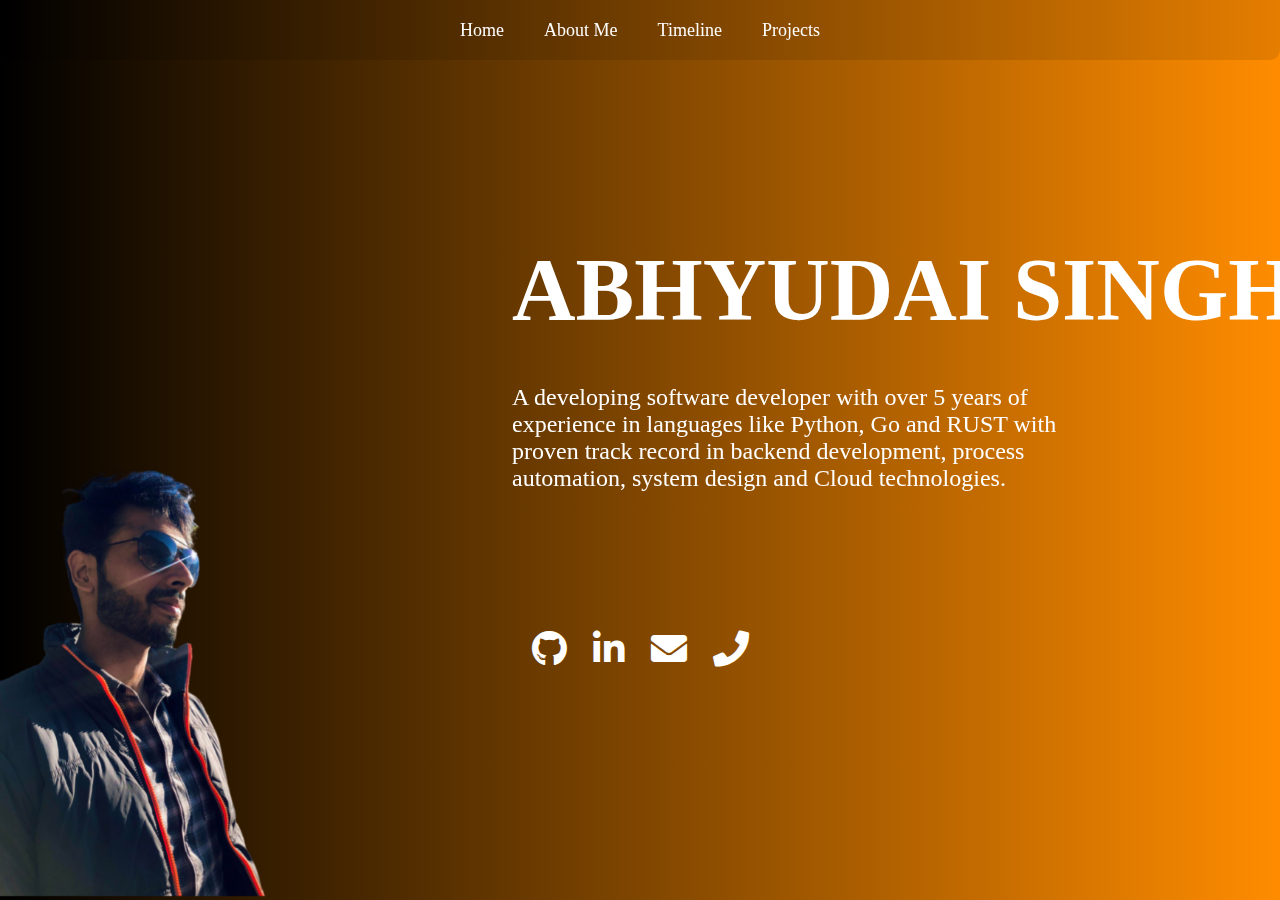
==== commit 0c83caf1: "New updated website" ====
--- a/index.html
+++ b/index.html
@@ -1,293 +1,43 @@
 <!DOCTYPE html>
 <html lang="en">
 <head>
-<meta charset="UTF-8">
-<meta name="viewport" content="width=device-width, initial-scale=1.0">
-<title>Abhyudai Singh - Software Developer</title>
-<link rel="stylesheet" href="./css/homepage.css">
-<link rel="stylesheet" href="./css/imgaboutme.css">
-<link rel="stylesheet" href="./css/lowecontainer.css">
-<link rel="stylesheet" href="./css/aboutme.css">
-<link rel="stylesheet" href="./css/education.css">
-<link rel="stylesheet" href="./css/experience.css">
-<link rel="stylesheet" href="./css/contact.css">
-<link rel="stylesheet" href="./css/projects.css">
+    <meta charset="UTF-8">
+    <meta name="viewport" content="width=device-width, initial-scale=1.0">
+    <title>Abhyudai Singh</title>
+    <link rel="stylesheet" href="./css/homepage.css"> 
+    <link rel="stylesheet" href="https://cdnjs.cloudflare.com/ajax/libs/font-awesome/5.15.3/css/all.min.css">
 </head>
 <body>
 
-<header>
-  <nav class="navbar">
-    <ul class="nav-links">
-      <li><a href="#home">Home</a></li>
-      <li><a href="#aboutme">About Me</a></li>
-      <li><a href="#Education">Education</a></li>
-      <li><a href="#Experience">Experience</a></li>
-      <li><a href="#Contact">Contact Me</a></li>
-    </ul>
-  </nav>
-</header>
 
 
-<section id="home">
-  <div class="flex-container">
-      <div class="profile-card">
-          <img src="./media/profileimage.png" alt="Profile Photo" class="profile-photo">
-      </div>
-      <div class="right-box">
-          <h2>Abhyudai Singh</h2>
-          <h3>Software Developer</h3>
-          <p>Software developer with a proven track record of developing scalable web and software applications with 5+ years of Experience, beginning my career at Spectra and advancing to a pivotal role at Capgemini. 
-            My expertise spans a diverse technology stack, allowing me to lead projects that significantly improve deployment efficiency and system performance.
-          <hr>
-          <p>
-            <a href="https://www.python.org" target="blank" rel="noreferrer"> <img src="https://raw.githubusercontent.com/devicons/devicon/master/icons/python/python-original.svg" alt="python" width="50" height="50" style="padding-right: 10px;"/> </a> 
-            <a href="https://golang.org" target="blank" rel="noreferrer"> <img src="https://raw.githubusercontent.com/devicons/devicon/master/icons/go/go-original.svg" alt="go" width="50" height="50" style="padding-right: 10px;"/> </a>
-            <a href="https://aws.amazon.com" target="blank" rel="noreferrer"> <img src="https://raw.githubusercontent.com/devicons/devicon/master/icons/amazonwebservices/amazonwebservices-original-wordmark.svg" alt="aws" width="50" height="50"" style="padding-right: 10px;"/> </a>
-            <a href="https://azure.microsoft.com/en-in/" target="blank" rel="noreferrer"> <img src="https://www.vectorlogo.zone/logos/microsoft_azure/microsoft_azure-icon.svg" alt="azure" width="50" height="50" style="padding-right: 10px;"/> </a>
-            <a href="https://www.rust-lang.org/" target="_blank" rel="noreferrer"><img src="https://www.rust-lang.org/static/images/rust-logo-blk.svg" alt="Rust" width="50" height="50" style="padding-right: 10px;"/></a>
-            <a href="https://kafka.apache.org/" target="_blank" rel="noreferrer"><img src="https://kafka.apache.org/logos/kafka_logo--simple.png" alt="Kafka" width="60" height="60"/></a>
-            <a href="https://rocket.rs/" target="_blank" rel="noreferrer"><img src="https://rocket.rs/images/box-logo.png" alt="Kafka" width="50" height="50"/></a>
-            <img src="./media/react.png" alt="Degree" alt="react" width="60" height="60">
-            <img src="./media/docker.png" alt="Degree" alt="docker" width="60" height="60">
-            <img src="./media/linux.png" alt="Degree" alt="linux" width="60" height="60">
-            <img src="./media/PostgreSQL.png" alt="Degree" alt="postgres" width="60" height="60">
-            <img src="./media/kubernetes_icon.png"  alt="kubernetes" width="50" height="50">
-            <img src="./media/django.png" alt="Degree" alt="django" width="50" height="50">
-          </p>
-      </div>
-  </div>
-
-  <div class="flex-container2">
-    <div class="box">
-        <div class="inner-box">
-          <a href="https://drive.google.com/file/d/1q6rSfCK8OmhlOIArPPGgLO2WZELaUZnp/view?usp=sharing" title="Click to view">
-          <img src="./media/resume.png" alt="Resume" width="100%" height="80%" class="img-rounded"></a>
-        </div>
-    </div>
-    <div class="box">
-        <div class="inner-box">
-          <a href="https://github.com/AbhyudaiSingh09" title="Click to view">
-            <img src="./media/github-mark.png" alt="Github" width="100%" height="80%" class="img-rounded"></a>
-        </div>
-    </div>
-    <div class="box">
-        <div class="inner-box">
-          <a href="https://www.linkedin.com/in/abhyudaisingh09/" title="Click to view">
-            <img src="./media/linkedin.png" alt="LinkedIN" width="100%" height="80%" class="img-rounded" ></a>
-        </div>
-    </div>
-    <div class="box">
-        <div class="inner-box">
-            <a href="#Contact" title="Click to view">
-            <img src="./media/contact.png" alt="Contact Me" width="100%" height="80%" class="img-rounded" ></a>
-        </div>
-    </div>
-  </div>
-</section>
+<div class="sliding-photo">
+  <img src="./media/photo_prev_ui.png" alt="Sliding Photo"> 
+</div>
 
 
-<section id="aboutme">
-  <article>
-    <div class="banner"><strong>About Me </strong></div>
-    <div class="scroll">
-      <p>I am a dedicated and skilled software engineer with a strong foundation in computer science and a track record of innovative problem-solving in the tech industry. My academic journey led me to obtain a Master of Science in Computer Science from the University of Texas at Arlington and a Bachelor of Technology in Electronics and Communication from Guru Gobind Singh Indraprastha University. These experiences equipped me with not only theoretical knowledge but also the practical skills necessary to excel in the fast-paced tech environment.</p>
 
-      <p>My professional experience began at Spectra, where I initially joined as an Associate Engineer Intern and was later promoted to an Associate Engineer. During my time there, I was deeply involved in developing scalable web applications and designing both SQL and NoSQL database solutions. My efforts led to significant improvements in system resilience and data handling capabilities, enhancing the efficiency and scalability of data processing. I developed software applications using Python and gained valuable experience in managing and monitoring Linux-based network devices, which broadened my understanding of software architecture and network management.</p>
+<div class="about-me">
+  <h1>ABHYUDAI SINGH</h1> 
+  <p>A developing software developer with over 5 years of experience in languages like Python, Go and RUST with proven track record in backend development, process automation, system design and Cloud technologies.</p>
+</div>
 
-      <p>In December 2019, I joined Capgemini as a Software Engineer, where I took on the responsibility of leading the development of backend RESTful APIs using Python, Go, and Rust. My work not only enhanced system functionality and user satisfaction but also integrated cutting-edge technologies like Docker, EKS, and AKS into the CI/CD pipeline. This strategic move significantly improved deployment speed and reduced environment-related issues, reflecting my ability to leverage technology to drive efficiency and innovation. I also utilized Bash scripting for automation tasks and implemented event-driven architectures with Kafka, which streamlined development processes and enhanced system responsiveness and data processing speed.</p>
-
-      <p>Throughout my career, I have always been passionate about learning and applying new technologies to solve complex problems. My academic projects, such as developing a sophisticated log aggregator with a robust 2-phase distributed commit protocol and implementing the Distance Vector Protocol, have further honed my skills in distributed systems and network protocols. These projects allowed me to apply my knowledge creatively, demonstrating my analytical skills and commitment to pushing the boundaries of technology.</p>
-
-      <p>My technical skills are broad and deep, encompassing programming languages like Go, Python, and Rust, frameworks such as Flask, Django, and React.js, and database systems including MySQL, PostgreSQL, and MongoDB. I am also proficient in cloud platforms like AWS, GCP, and Azure, with expertise in services such as EC2, S3, Lambda, and Kubernetes.</p>
-
-      <p>As a software engineer, I am committed to continuous learning and innovation. I thrive on challenges and enjoy working collaboratively to create solutions that not only meet but exceed expectations. My journey in the tech industry has been incredibly rewarding, and I look forward to contributing my skills and experiences to new opportunities that lie ahead.</p>
-    </div>
-    
-</article>
-
-</section>
+<nav class="navbar">
+  <ul>
+      <li><a href="./index.html" class="active">Home</a></li>
+      <li><a href="./aboutme.html">About Me</a></li>
+      <li><a href="./experience.html">Timeline</a></li>
+      <li><a href="./projects.html">Projects</a></li>
+  </ul>
+</nav> 
 
 
-<section id="Education">
-  <div class="banner"><strong>My Education</strong></div>
-  <div class="frames-container">
-    <div class="photo-frame">
-      <img src="./media/Gdegre.jpg" alt="Degree">
-    </div>
-    <div class="photo-frame">
-      <img src="./media/Gdegre.jpg" alt="Degree">
-    </div>
-  </div>
-</section>
-
-<section id="Experience">
-  <div class="banner"><strong>My Experience</strong></div>
-  <div class="timeline">
-    <div class="container left">
-      <div class="content">
-        <h2>Dec 2019 - Dec 2021</h2>
-        <ul><li><strong>Software Engineer, Capgemini</strong></li></ul><br>
-        <ul>
-          <li>Spearheaded the development of backend RESTful APIs using Python, Go, and Rust, significantly enhancing system
-            functionality and user satisfaction. Seamlessly integrated Docker, Elastic Kubernetes Service (EKS), and Azure
-            Kubernetes Service (AKS) into the CI/CD pipeline to containerize applications. This strategic move not only improved
-            deployment speed and environment consistency across development, testing, and production stages but also led
-            to a 30% increase in deployment efficiency and a 40% reduction in environment-related issues.</li><br>
-          <li>Utilized Bash scripting for automation tasks, streamlining development processes and reducing time spent on
-            manual tasks by 15%. This efficiency gain was further complemented by the implementation of event-driven
-            architectures using Kafka for real-time data processing and inter-service communication, enhancing system
-            responsiveness to real-time events by 25% and improving data processing speed by 20% for WebRTC,RTCP,RTMP.</li><br>
-          <li>Led the development of applications utilizing AWS Lambda, facilitating smoother deployment and management.
-            This initiative contributed to a 20% improvement in application performance and was instrumental in achieving a
-            50% reduction in downtime and a 35% improvement in resource utilization by leveraging Elastic Kubernetes Service
-            (EKS) for orchestrating containerized applications.</li><br>
-        </ul> 
-        </p>
-        <strong>Technology Stack:</strong>
-        <p>
-          <a href="https://www.python.org" target="blank" rel="noreferrer"> <img src="https://raw.githubusercontent.com/devicons/devicon/master/icons/python/python-original.svg" alt="python" width="50" height="50" style="padding-right: 10px;"/> </a> 
-          <a href="https://flask.palletsprojects.com/" target="_blank" rel="noreferrer"> <img src="https://www.vectorlogo.zone/logos/pocoo_flask/pocoo_flask-icon.svg" alt="flask" width="50" height="50"/> </a> 
-          <a href="https://golang.org" target="blank" rel="noreferrer"> <img src="https://raw.githubusercontent.com/devicons/devicon/master/icons/go/go-original.svg" alt="go" width="50" height="50" style="padding-right: 10px;"/> </a>
-          <a href="https://aws.amazon.com" target="blank" rel="noreferrer"> <img src="https://raw.githubusercontent.com/devicons/devicon/master/icons/amazonwebservices/amazonwebservices-original-wordmark.svg" alt="aws" width="50" height="50"" style="padding-right: 10px;"/> </a>
-          <a href="https://azure.microsoft.com/en-in/" target="blank" rel="noreferrer"> <img src="https://www.vectorlogo.zone/logos/microsoft_azure/microsoft_azure-icon.svg" alt="azure" width="50" height="50" style="padding-right: 10px;"/> </a>
-          <a href="https://www.rust-lang.org/" target="_blank" rel="noreferrer"><img src="https://www.rust-lang.org/static/images/rust-logo-blk.svg" alt="Rust" width="50" height="50" style="padding-right: 10px;"/></a>
-          <a href="https://kafka.apache.org/" target="_blank" rel="noreferrer"><img src="https://kafka.apache.org/logos/kafka_logo--simple.png" alt="Kafka" width="60" height="60"/></a>
-          <a href="https://rocket.rs/" target="_blank" rel="noreferrer"><img src="https://rocket.rs/images/box-logo.png" alt="Kafka" width="50" height="50"/></a>
-          <img src="./media/react.png" alt="Degree" alt="react" width="60" height="60">
-          <img src="./media/docker.png" alt="Degree" alt="docker" width="60" height="60">
-          <img src="./media/linux.png" alt="Degree" alt="linux" width="60" height="60">
-          <img src="./media/PostgreSQL.png" alt="Degree" alt="postgres" width="60" height="60">
-          <img src="./media/django.png" alt="Degree" alt="django" width="50" height="50">
-          <img src="./media/kubernetes_icon.png"  alt="kubernetes" width="50" height="50">
-          <img src="./media/mysql.png" alt="Degree" alt="mysql" width="50" height="50">
-        </p>
-      </div>
-    </div>
-    <div class="container right">
-      <div class="content">
-        <h2>Aug 2018 - Dec 2019</h2>
-        <ul><li><strong>Associate Engineer, Spectra</strong></li></ul><br>
-        <ul>
-          <li>Engaged in the development of scalable web applications using Django, Go, and Rust, contributing to a 15%
-            improvement in system resilience and data handling capabilities. This involved the creation of robust, maintainable
-            codebases that could easily adapt to changing business requirements while ensuring high performance.</li><br>
-          <li>Engaged in the development of scalable web applications using Django, Go, and Rust, contributing to a 15%
-            improvement in system resilience and data handling capabilities. This involved the creation of robust, maintainable
-            codebases that could easily adapt to changing business requirements while ensuring high performance.</li><br>  
-        </ul>     
-            <strong>Technology Stack:</strong> 
-            <p>
-              <a href="https://www.python.org" target="blank" rel="noreferrer"> <img src="https://raw.githubusercontent.com/devicons/devicon/master/icons/python/python-original.svg" alt="python" width="50" height="50" style="padding-right: 10px;"/> </a> 
-              <a href="https://flask.palletsprojects.com/" target="_blank" rel="noreferrer"> <img src="https://www.vectorlogo.zone/logos/pocoo_flask/pocoo_flask-icon.svg" alt="flask" width="50" height="50"/> </a> 
-              <a href="https://golang.org" target="blank" rel="noreferrer"> <img src="https://raw.githubusercontent.com/devicons/devicon/master/icons/go/go-original.svg" alt="go" width="50" height="50" style="padding-right: 10px;"/> </a>
-              <a href="https://aws.amazon.com" target="blank" rel="noreferrer"> <img src="https://raw.githubusercontent.com/devicons/devicon/master/icons/amazonwebservices/amazonwebservices-original-wordmark.svg" alt="aws" width="50" height="50"" style="padding-right: 10px;"/> </a>
-              <a href="https://azure.microsoft.com/en-in/" target="blank" rel="noreferrer"> <img src="https://www.vectorlogo.zone/logos/microsoft_azure/microsoft_azure-icon.svg" alt="azure" width="50" height="50" style="padding-right: 10px;"/> </a>
-              <a href="https://www.rust-lang.org/" target="_blank" rel="noreferrer"><img src="https://www.rust-lang.org/static/images/rust-logo-blk.svg" alt="Rust" width="50" height="50" style="padding-right: 10px;"/></a>
-              <a href="https://kafka.apache.org/" target="_blank" rel="noreferrer"><img src="https://kafka.apache.org/logos/kafka_logo--simple.png" alt="Kafka" width="60" height="60"/></a>
-              <img src="./media/react.png" alt="Degree" alt="react" width="60" height="60">
-              <img src="./media/docker.png" alt="Degree" alt="docker" width="60" height="60">
-              <img src="./media/linux.png" alt="Degree" alt="linux" width="60" height="60">
-              <img src="./media/PostgreSQL.png" alt="Degree" alt="postgres" width="60" height="60">
-              <img src="./media/kubernetes_icon.png"  alt="kubernetes" width="50" height="50">
-              <img src="./media/django.png" alt="Degree" alt="django" width="50" height="50">
-            </p>
-      </div>
-    </div>
-    <div class="container left">
-      <div class="content">
-        <h2>Jun 2016 - Aug 2018</h2>
-        <ul><li><strong>Associate Engineer Intern, Spectra</strong></li></ul><br>
-        <ul>
-          <li>Developed software application using Python programming and cloud-based application design.</li><br>
-          <li>Gained experience in the overall architecture of software applications, contributing to testing methodologies and
-            tool execution.</li><br>
-          <li>Responsible for managing and monitoring linux based network devices using multiple monitoring tools.</li><br>  
-        </ul>
-        <strong>Technology Stack:</strong></p>
-        <p>
-          <a href="https://www.python.org" target="blank" rel="noreferrer"> <img src="https://raw.githubusercontent.com/devicons/devicon/master/icons/python/python-original.svg" alt="python" width="50" height="50" style="padding-right: 10px;"/> </a> 
-          <a href="https://golang.org" target="blank" rel="noreferrer"> <img src="https://raw.githubusercontent.com/devicons/devicon/master/icons/go/go-original.svg" alt="go" width="50" height="50" style="padding-right: 10px;"/> </a>
-          <a href="https://aws.amazon.com" target="blank" rel="noreferrer"> <img src="https://raw.githubusercontent.com/devicons/devicon/master/icons/amazonwebservices/amazonwebservices-original-wordmark.svg" alt="aws" width="50" height="50"" style="padding-right: 10px;"/> </a>
-          <a href="https://azure.microsoft.com/en-in/" target="blank" rel="noreferrer"> <img src="https://www.vectorlogo.zone/logos/microsoft_azure/microsoft_azure-icon.svg" alt="azure" width="50" height="50" style="padding-right: 10px;"/> </a>
-          <img src="./media/docker.png" alt="Degree" alt="docker" width="60" height="60">
-          <img src="./media/linux.png" alt="Degree" alt="linux" width="50" height="50">
-          <img src="./media/PostgreSQL.png" alt="postgres" width="50" height="50">
-          <img src="./media/kubernetes_icon.png"  alt="kubernetes" width="50" height="50">
-        </p>
-      </div>
-    </div>
-  </div>
-
-</section> 
-
-<section id="projects">
-  <div class="banner"><strong>My Codes & Projects</strong></div>
-
-  <div class="projfullscreen-box">
-    <div class="projsmall-box projsmall-box1">
-      <a href="https://github.com/Axs7941/2phasecommit_protocol" target="_blank"></a>
-    </div>      
-      <div class="projsmall-box projsmall-box2">
-        <a href="https://github.com/Axs7941/webscrapper" target="_blank"></a>
-      </div>
-      <div class="projsmall-box projsmall-box3">
-        <a href="https://github.com/Axs7941/max4connect_game" target="_blank"></a>
-      </div>
-      <div class="projsmall-box projsmall-box4">
-        <a href="https://github.com/Axs7941/CarZone" target="_blank"></a>
-      </div>
-      <div class="projsmall-box projsmall-box5">
-        <a href="https://github.com/Axs7941/SharedSecuredServices" target="_blank"></a>
-      </div>
-      <div class="projsmall-box projsmall-box6">
-        <a href="https://github.com/Axs7941/MD5API_Header_hash_check-" target="_blank"></a>
-      </div>
-      <div class="projsmall-box projsmall-box7">
-        <a href="https://github.com/Axs7941/Distance_Vector_Socket_programming" target="_blank"></a>
-      </div>
-      <div class="projsmall-box projsmall-box8">
-        <a href="https://github.com/Axs7941/steps" target="_blank"></a>
-      </div>
-      <div class="projsmall-box projsmall-box9">
-        <a href="https://github.com/Axs7941/locksys" target="_blank"></a>
-      </div>
-      <div class="projsmall-box projsmall-box10">
-        <a href="https://github.com/Axs7941/Arena_allocator" target="_blank"></a>
-      </div>
-      <div class="projsmall-box projsmall-box11">
-        <a href="https://github.com/Axs7941/Rust_Calculator" target="_blank"></a>
-      </div>
-      <div class="projsmall-box projsmall-box12">
-        <a href="https://github.com/Axs7941/Rust_Webapp" target="_blank"></a>
-      </div>
-      <div class="projsmall-box projsmall-box13">
-        <a href="https://github.com/Axs7941/pizza_menu_frontend" target="_blank"></a>
-      </div>
-      <div class="projsmall-box projsmall-box14">
-        <a href="https://github.com/Axs7941/Database" target="_blank"></a>
-      </div>
-      <div class="projsmall-box projsmall-box15">
-        <a href="https://github.com/Axs7941/WireShark_Analysis" target="_blank"></a>
-      </div>
-    </div>
-</section>
-
-<section id="Contact">
-  <div class="contact-card">
-    <h2>Contact Me</h2>
-    <p><strong>Name:</strong> Abhyudai Singh</p>
-    <p><strong>Phone:</strong> +18179360342</p>
-    <p><strong>Email:</strong> abhyudaisingh09@gmail.com</p>
-  </div>
-
-  <div class="contact-icons">
-    <a href="https://twitter.com/abhyuda40724102" target="_blank"><img src="https://raw.githubusercontent.com/rahuldkjain/github-profile-readme-generator/master/src/images/icons/Social/twitter.svg" alt="Twitter" height="30" width="40" /></a>
-    <a href="https://www.linkedin.com/in/abhyudaisingh09/" target="_blank"><img src="https://raw.githubusercontent.com/rahuldkjain/github-profile-readme-generator/master/src/images/icons/Social/linked-in-alt.svg" alt="LinkedIn" height="30" width="40" /></a>
-    <a href="https://fb.com/abhyudai singh" target="_blank"><img src="https://raw.githubusercontent.com/rahuldkjain/github-profile-readme-generator/master/src/images/icons/Social/facebook.svg" alt="Facebook" height="30" width="40" /></a>
-    <a href="https://instagram.com/abhyudasingh" target="_blank"><img src="https://raw.githubusercontent.com/rahuldkjain/github-profile-readme-generator/master/src/images/icons/Social/instagram.svg" alt="Instagram" height="30" width="40" /></a>
-    <a href="https://www.leetcode.com/axs7941" target="_blank"><img src="https://raw.githubusercontent.com/rahuldkjain/github-profile-readme-generator/master/src/images/icons/Social/leet-code.svg" alt="LeetCode" height="30" width="40" /></a>
-  </div>
-</section>
+<div class="social-icon">
+  <a href="https://github.com/AbhyudaiSingh09" target="_blank" class="social-icon"><i class="fab fa-github"></i></a>
+  <a href="https://www.linkedin.com/in/abhyudaisingh09/" target="_blank" class="social-icon"><i class="fab fa-linkedin-in"></i></a>
+  <a href="mailto:abhyudaisingh09@gmail.com" class="social-icon"><i class="fas fa-envelope"></i></a>
+  <a href="tel:+18179360342" class="social-icon"><i class="fas fa-phone"></i></a>
+</div>
 
 
 </body>
--- a/css/homepage.css
+++ b/css/homepage.css
@@ -1,48 +1,162 @@
-/* Add this to your styles.css file */
 body {
+  background: linear-gradient(270deg,white, #ff8c00, #ff0080, #8A2BE2, #00BFFF, #ff8c00,black);
+  background-size: 600% 600%;
+  -webkit-animation: AnimationName 15s ease infinite;
+  -moz-animation: AnimationName 15s ease infinite;
+  animation: AnimationName 15s ease infinite;
+  display: flex;
+  justify-content: center;
+  align-items: center;
+  min-height: 100vh;
   margin: 0;
-  font-family: 'Arial', sans-serif;
-  background-color: rgba(255,255,245,255);
-  padding-top: 0.5px;
+  color: white;
+}
+
+.profile-card {
+  background-color: rgba(255, 255, 255, 0.2); 
+  border-radius: 10px;
+  padding: 20px;
+  box-shadow: 0 4px 8px rgba(0, 0, 0, 0.5);
+  text-align: center;
+  height: 300px;
+  width: 600px; 
+}
+
+.profile-image {
+  width: 100px;
+  height: 100px;
+  border-radius: 50%;
+  object-fit: cover;
+  margin-bottom: 20px;
+}
+
+@-webkit-keyframes AnimationName {
+  0%, 100% {background-position: 0% 50%}
+  50% {background-position: 100% 50%}
+}
+
+@-moz-keyframes AnimationName {
+  0%, 100% {background-position: 0% 50%}
+  50% {background-position: 100% 50%}
+}
+
+@keyframes AnimationName {
+  0%, 100% {background-position: 0% 50%}
+  50% {background-position: 100% 50%}
 }
 
 .navbar {
-  position: fixed;
-  top: 0;
-  left: 0;
-  right: 0;
-  width: 100vw; /* Ensure navbar takes full viewport width */
-  background-color: rgba(13,17,22,255); /* Dark background */
-  box-shadow: 0 2px 4px rgba(0,0,0,0.1); /* Add subtle shadow to navbar */
-  border-bottom-left-radius: 10px;
-  border-bottom-right-radius: 10px;
-  z-index: 1000; /* Ensures the navbar stays on top of other content */
+position: fixed;
+top: 0;
+width: 100%;
+background: rgba(0, 0, 0, 0.1); 
+z-index: 100; /* Ensures the navbar is above other content */
+border-bottom-left-radius: 10px;
+border-bottom-right-radius: 10px;
+}
+
+.navbar ul {
+list-style-type: none;
+margin: 0;
+padding: 0;
+display: flex;
+justify-content: center; /* Centers the navbar items horizontally */
+align-items: center;
+height: 60px; /* Adjust height as needed */
+}
+
+.navbar li {
+padding: 0 20px; /* Space between navbar items */
+}
+
+.navbar a {
+text-decoration: none;
+color: white; /* Text color, change as needed */
+font-size: 16px;
+font-family: cursive;
+font-size:large
+}
+
+.navbar a:hover {
+color: #232323; /* Highlight color on hover, change as needed */
+}
+
+.active {
+  color: #FFD700; /* Gold color for active state, change as needed */
+  font-weight: black;
 }
 
 
-.nav-links {
-  list-style: none;
-  padding: 0;
-  margin: 0;
-  display: flex;
-  justify-content: center; /* Center navbar items horizontally */
-  align-items: center;
-  height: 60px; /* Set the height of the navbar */
+/* Existing styles remain unchanged */
+
+.sliding-photo {
+position: fixed; /* Fixed position to stay in place while scrolling */
+bottom: 0; /* Start from the bottom */
+left: 0;
+width: 25%; /* Covers about 1/4 of the screen */
+z-index: 50; /* Ensure it's above the background but below the navbar */
+animation: slideUp 2s ease-out forwards; /* Animation named slideUp */
 }
 
-.nav-links li {
-  padding: 0 20px; /* Add padding to each navbar item */
+.sliding-photo img {
+width: 100%; /* Ensure the image covers the full width of its container */
+height: auto; /* Maintain aspect ratio */
 }
 
-.nav-links a {
-  text-decoration: none;
-  color: rgba(255,252,252,255); /* Dark text for the links */
-  font-size: 16px;
-  font-weight: bold;
-  transition: color 0.3s ease-in-out;
+@keyframes slideUp {
+from {
+    transform: translateY(100%); /* Start from below the screen */
+}
+to {
+    transform: translateY(0); /* End at its initial position */
+}
 }
 
+/* Ensure your other styles (navbar, etc.) remain unchanged */
+/* Add to your existing CSS */
 
-.nav-links a:hover {
-  color:rgba(27,32,29,255); /* Change color on hover */
+.about-me {
+position: fixed; /* Ensures the text stays put, similar to the photo */
+left: 40%; /* Adjust so it's to the right of the photo; may need fine-tuning */
+top: 20%; /* Adjust based on your layout needs */
+width: 70%; /* Ensures there's enough room for text; adjust as needed */
+color: white; /* Adjust text color as needed */
 }
+
+.about-me h1 {
+font-size: 5.5em; /* Big fonts for the name */
+margin-bottom: 0.5em; /* Adds some space between the name and the paragraph */
+}
+
+.about-me p {
+font-size: 1.5em; /* Adjust paragraph font size as needed */
+max-width: 600px; /* Ensures the paragraph is not too wide for readability */
+}
+
+.about-me h1:hover{
+color: #191919; /* Change color on hover */
+}
+
+.about-me p:hover{
+color: #191919; /* Change color on hover */
+}
+
+.social-icon {
+padding-top: 400px;
+text-decoration: none;
+color: white; /* Default icon color */
+font-size: 1.5em; /* Icon size, adjust as needed */
+margin: 0 10px; /* Spacing between icons */
+}
+
+/* Position the icons a bit above the bottom of the page */
+
+.about-me .social-icon {
+position: absolute;
+bottom: 0; /* Adjust distance from the bottom as needed */
+}
+
+.social-icon:hover {
+color: #191919; /* Change color on hover */
+}
+
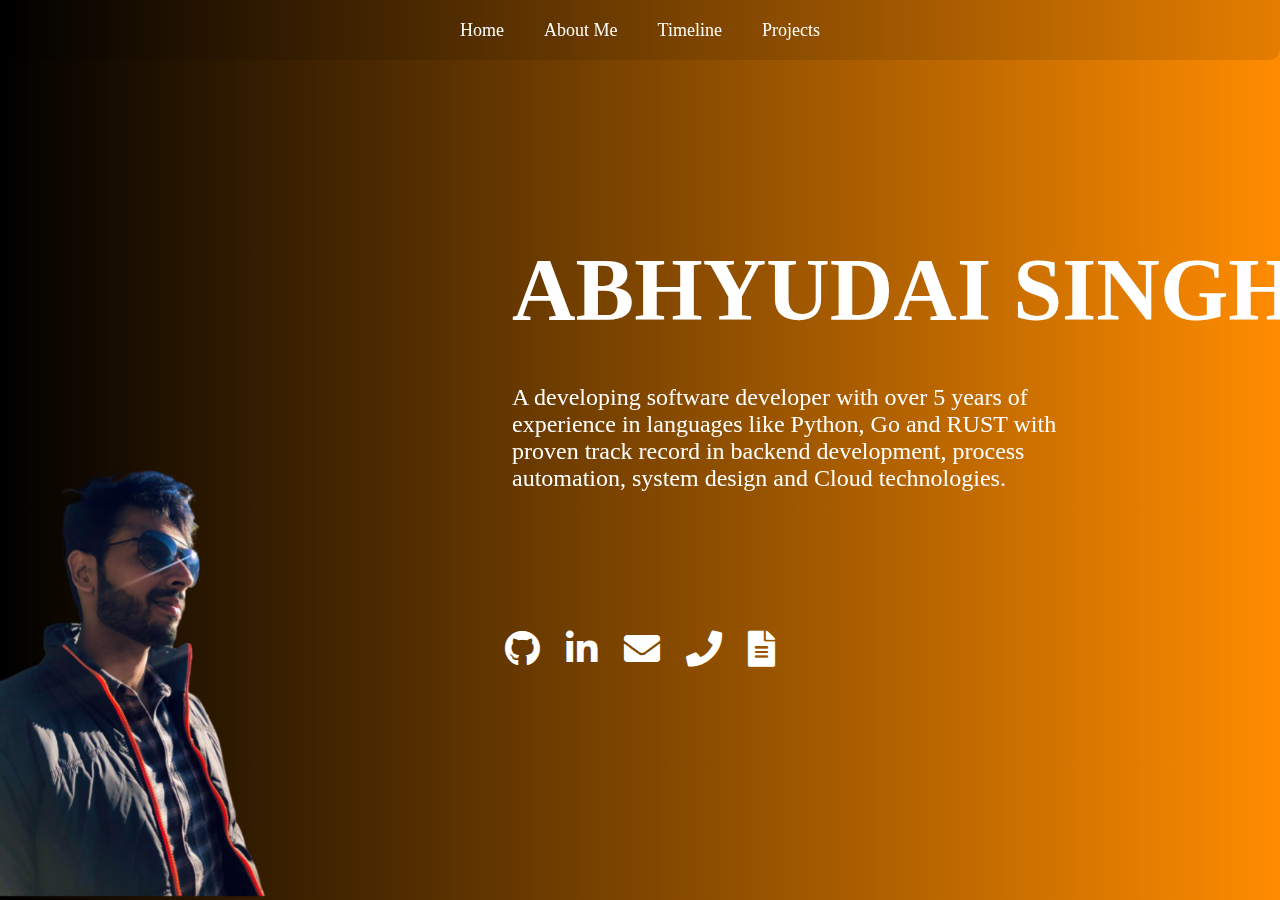
==== commit 98ecda53: "favicon and resume" ====
--- a/index.html
+++ b/index.html
@@ -4,6 +4,7 @@
     <meta charset="UTF-8">
     <meta name="viewport" content="width=device-width, initial-scale=1.0">
     <title>Abhyudai Singh</title>
+    <link rel="icon" href="./favicon.png" type="image/png">
     <link rel="stylesheet" href="./css/homepage.css"> 
     <link rel="stylesheet" href="https://cdnjs.cloudflare.com/ajax/libs/font-awesome/5.15.3/css/all.min.css">
 </head>
@@ -25,9 +26,9 @@
 <nav class="navbar">
   <ul>
       <li><a href="./index.html" class="active">Home</a></li>
-      <li><a href="./aboutme.html">About Me</a></li>
-      <li><a href="./experience.html">Timeline</a></li>
-      <li><a href="./projects.html">Projects</a></li>
+      <li><a href="./html/aboutme.html">About Me</a></li>
+      <li><a href="./html/experience.html">Timeline</a></li>
+      <li><a href="./html/projects.html">Projects</a></li>
   </ul>
 </nav> 
 
@@ -37,6 +38,7 @@
   <a href="https://www.linkedin.com/in/abhyudaisingh09/" target="_blank" class="social-icon"><i class="fab fa-linkedin-in"></i></a>
   <a href="mailto:abhyudaisingh09@gmail.com" class="social-icon"><i class="fas fa-envelope"></i></a>
   <a href="tel:+18179360342" class="social-icon"><i class="fas fa-phone"></i></a>
+  <a href="https://drive.google.com/file/d/1Jy-_huW3LhRZGPiWxcHHpBoFfEkXW62o/view?usp=sharing" target="_blank" class="social-icon"><i class="fas fa-file-alt"></i></a>
 </div>
 
 
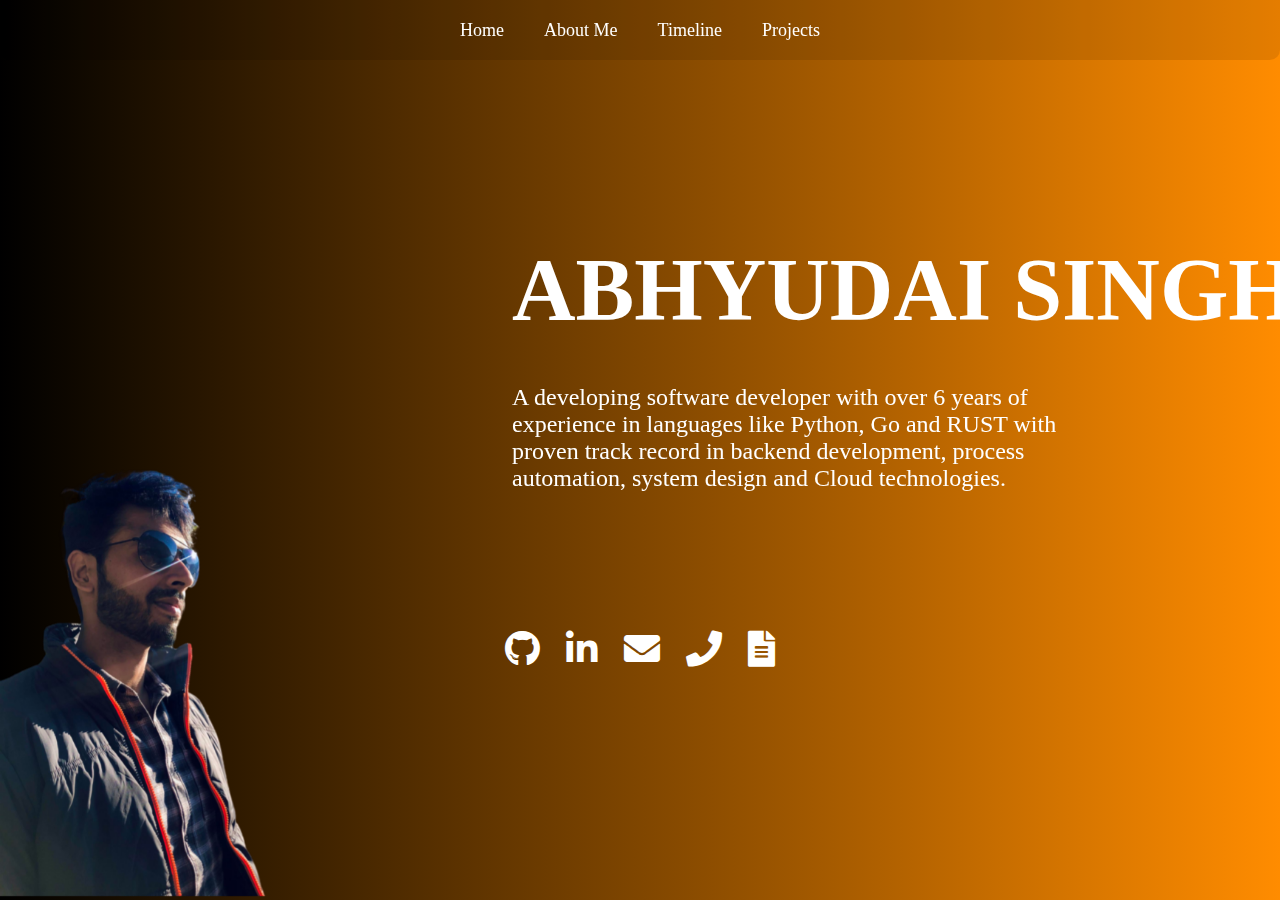
==== commit 863d982e: "update" ====
--- a/index.html
+++ b/index.html
@@ -20,7 +20,7 @@
 
 <div class="about-me">
   <h1>ABHYUDAI SINGH</h1> 
-  <p>A developing software developer with over 5 years of experience in languages like Python, Go and RUST with proven track record in backend development, process automation, system design and Cloud technologies.</p>
+  <p>A developing software developer with over 6 years of experience in languages like Python, Go and RUST with proven track record in backend development, process automation, system design and Cloud technologies.</p>
 </div>
 
 <nav class="navbar">
@@ -38,7 +38,7 @@
   <a href="https://www.linkedin.com/in/abhyudaisingh09/" target="_blank" class="social-icon"><i class="fab fa-linkedin-in"></i></a>
   <a href="mailto:abhyudaisingh09@gmail.com" class="social-icon"><i class="fas fa-envelope"></i></a>
   <a href="tel:+18179360342" class="social-icon"><i class="fas fa-phone"></i></a>
-  <a href="https://drive.google.com/file/d/1Jy-_huW3LhRZGPiWxcHHpBoFfEkXW62o/view?usp=sharing" target="_blank" class="social-icon"><i class="fas fa-file-alt"></i></a>
+  <a href="https://drive.google.com/file/d/1RbrAiauDxb8Y755MywAWYXibOHog5Fi2/view?usp=sharing" target="_blank" class="social-icon"><i class="fas fa-file-alt"></i></a>
 </div>
 
 
